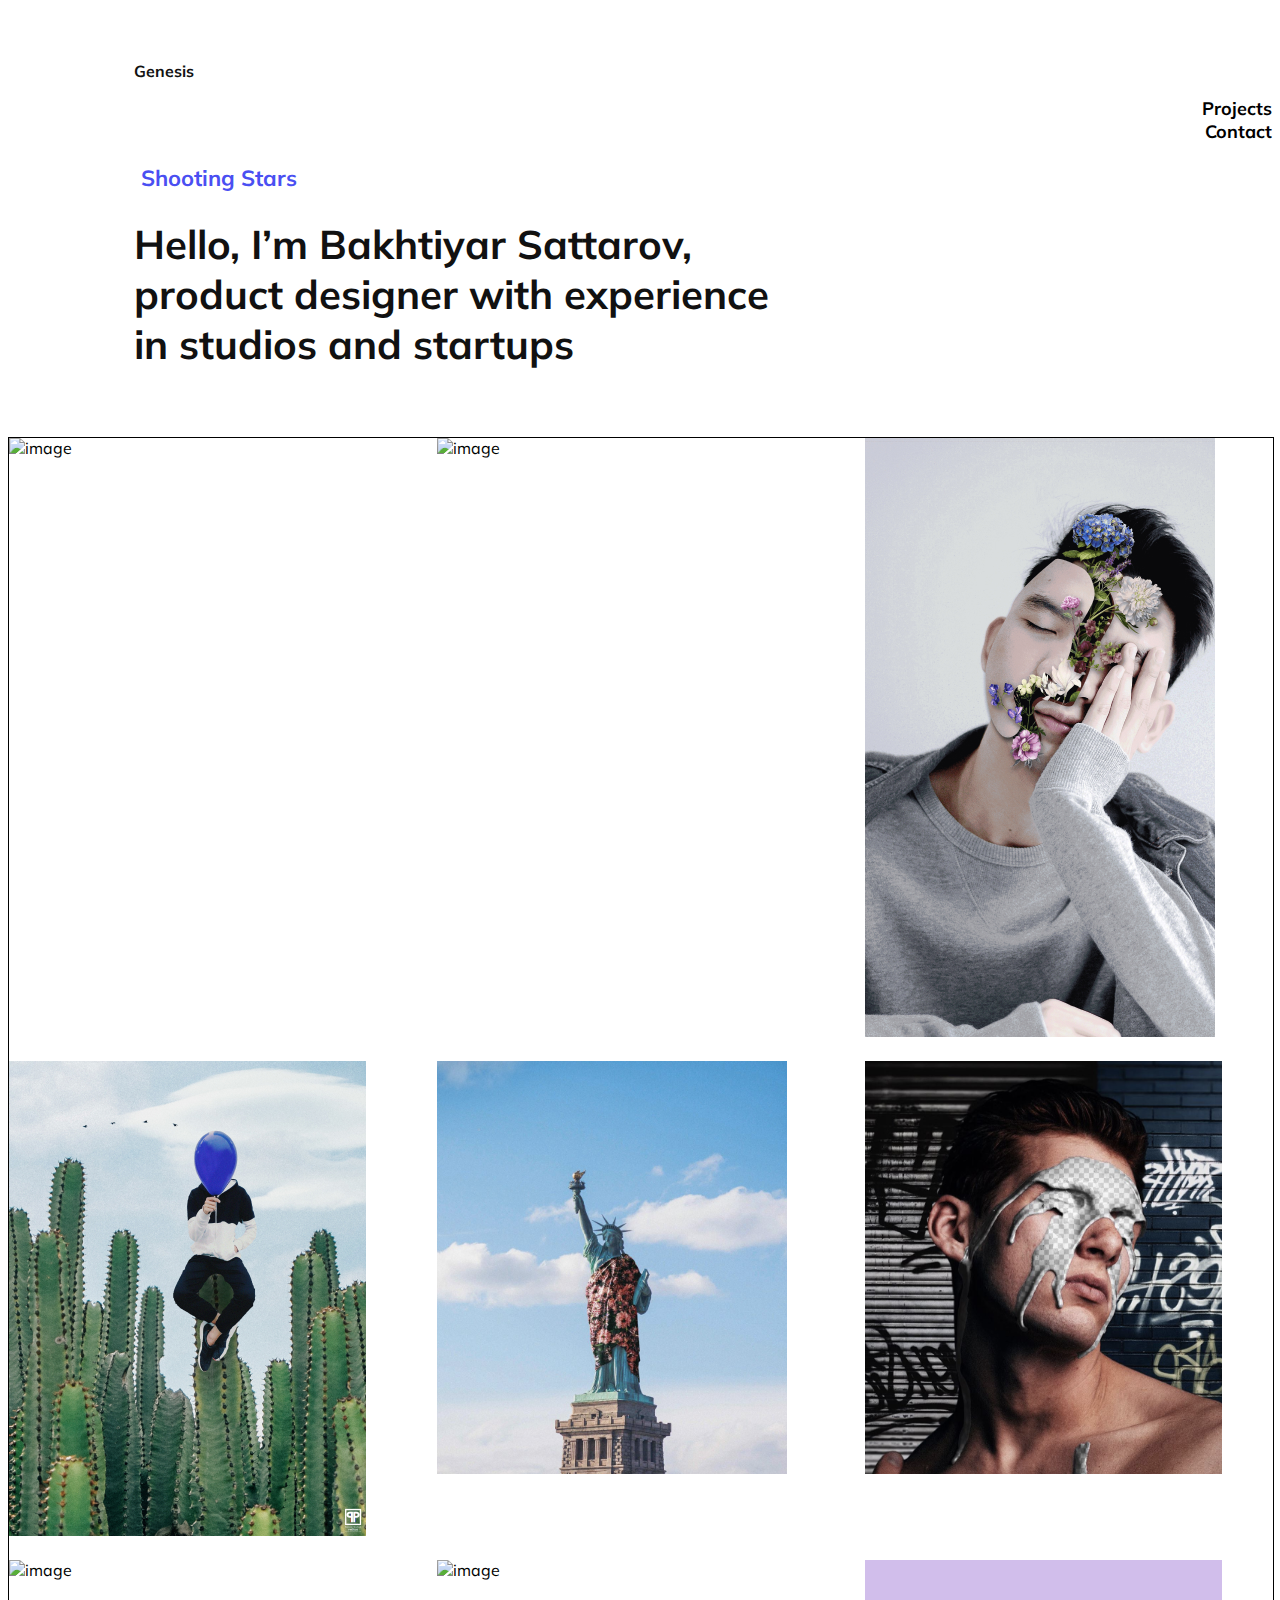
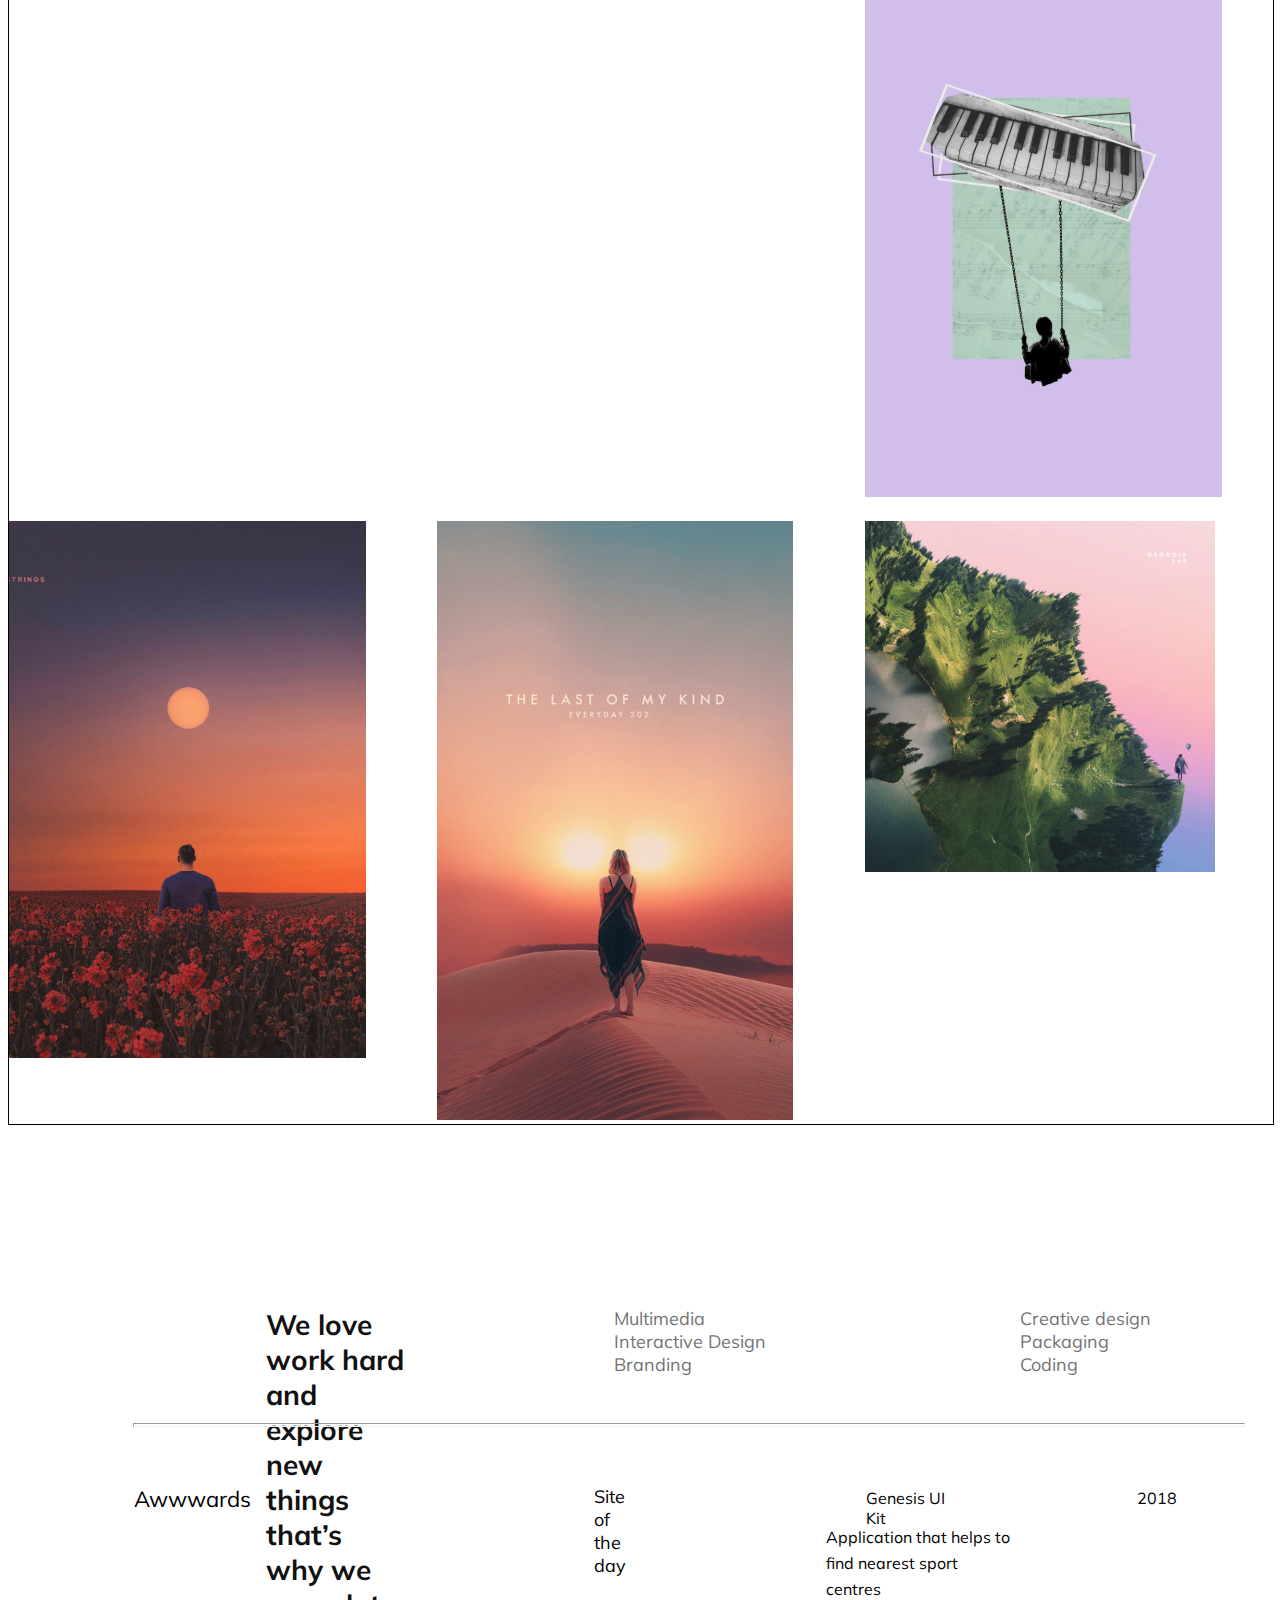
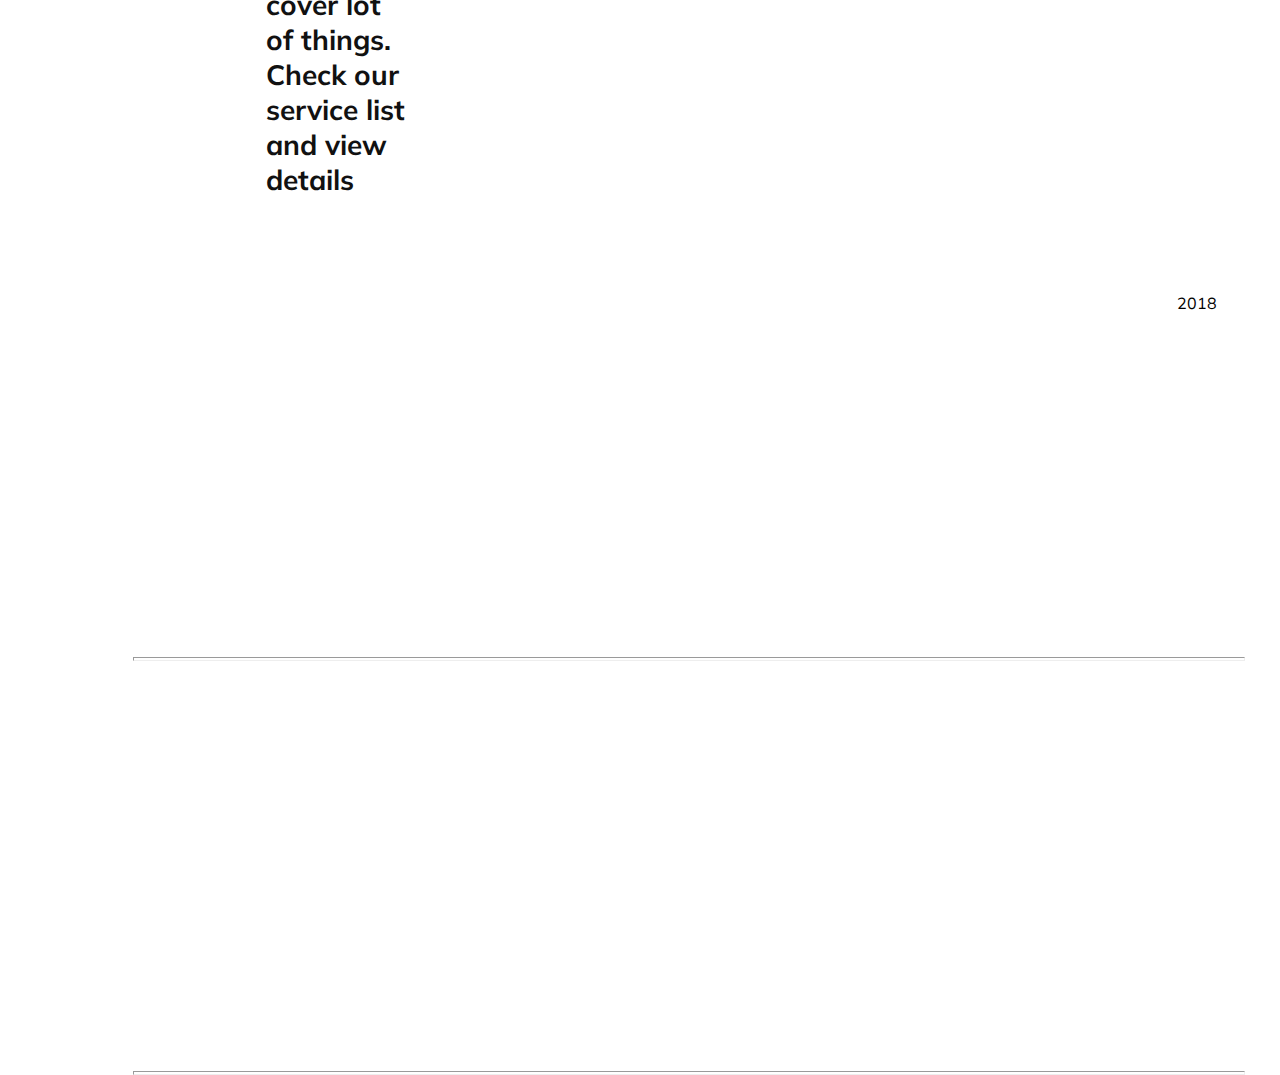
==== index.html @ b70bc3b4 "försätning" ====
<!DOCTYPE html>
<html lang="en">

<head>
    <meta charset="UTF-8">
    <meta name="viewport" content="width=device-width, initial-scale=1.0">
    <title>Genesis</title>
    <link rel="stylesheet" href="style.css">
    <link rel="preconnect" href="https://fonts.gstatic.com">
    <link href="https://fonts.googleapis.com/css2?family=Mulish:wght@400;600;700&display=swap" rel="stylesheet">
</head>

<body>
    <nav>
        <label class="logo">Genesis</label>
        <ul>
            <li class="nav">Projects</li>
            <li class="nav">Contact</li>
        </ul>
    </nav>
    <article>
        <h3 class="article-tittle">Shooting Stars</h3>
        <h1 class="article-info">Hello, I’m Bakhtiyar Sattarov,
            product designer with experience
            in studios and startups</h1>
    </article>
    <div class="grid-container">
        <div><img class="grid-item grid-item-1" src="images/1.svg" alt="image"></div>
        <div><img class="grid-item grid-item-2" src="images/2.svg" alt="image"></div>
        <div><img class="grid-item grid-item-3" src="images/3.jpg" alt="image"></div>
        <div><img class="grid-item grid-item-4" src="images/4.jpg" alt="image"></div>
        <div><img class="grid-item grid-item-5" src="images/5.svg" alt="image"></div>
        <div><img class="grid-item grid-item-6" src="images/6.svg" alt="image"></div>
        <div><img class="grid-item grid-item-7" src="images/7.svg" alt="image"></div>
        <div><img class="grid-item grid-item-8" src="images/8.svg" alt="image"></div>
        <div><img class="grid-item grid-item-9" src="images/9.svg" alt="image"></div>
        <div><img class="grid-item grid-item-10" src="images/10.svg" alt="image"></div>
        <div><img class="grid-item grid-item-11" src="images/11.svg" alt="image"></div>
        <div><img class="grid-item grid-item-12" src="images/12.svg" alt="image"></div>

    </div>
    <div class="Group">
        <p class="Group Group-text">We love work hard and explore new things that’s why we cover lot of things. Check
            our service list and view details</p>
        <ul class="Group Group-list">
            <ol>Multimedia</ol>
            <ol>Interactive Design</ol>
            <ol>Branding</ol>
        </ul>
        <ul class="Group Group-list">
            <ol>Creative design</ol>
            <ol>Packaging</ol>
            <ol>Coding</ols>
        </ul>
    </div>



    <div class="awwward">
        <div class="divider">
            <hr class="divider divider-1">
            <div class="awwward awwward-1">
                <p class="awwward awwward-p1">Awwwards</p>
                <p class="awwward awwward-p2">Site of the day</p>
                <ul class="awwward awwward-lista1">
                    <ol class="awwward awwward-lista-tittle1">Genesis UI Kit</ol>
                    <p class="awwward awwward-lista-info1">Application that helps to find nearest sport centres</p>
                </ul>
                <p class="awwward tid-1">2018</p>


                <div class="awwward-2">
                    <p class="awwward-2 awwward-p22">Best navigation</p>
                    <ul class="awwward-2 awwward-lista2">
                        <ol class="awwward-2 awwward-lista-tottle2">Genesis Template</ol>
                        <p class="awwward-2 awwward-lista-info2">Application that helps to find nearest sport centres
                        </p>
                    </ul>
                    <p class="awwward-2 tid-2">2018</p>



                </div>
            </div>

            <hr class="divider divider-2">
            <div></div>
            <hr class="divider divider-3">




</body>

</html>
---- style.css ----
body {
    background: #FFFFFF;
    font-family: 'Mulish', sans-serif;
}

nav {
    height: 23px;
    margin-left: 126px;
    margin-top: 61px;
}

.logo {
    color: #111111;
    font-weight: 700;
    top: 0.54%;
    left: 0.01%;
}

.nav {
    font-size: 18px;
    font-weight: 700;
    display: flex;
    flex-direction: row-reverse;
}

.article-tittle {
    margin-top: 80px;
    margin-left: 133px;
    font-family: 'Mulish';
    font-weight: bold;
    font-size: 22px;
    color: #4A4FF2;
}

.article-info {
    font-family: 'Mulish';
    font-weight: bold;
    font-size: 40px;
    color: #111111;
    height: 191px;
    width: 635px;
    top: 60px;
    margin-left: 126px;
}

.grid-container {
    width: 100%;
    display: grid;
    grid-template-columns: repeat(3, 1fr);
    grid-template-rows: repeat(12);
    overflow: hidden;
    grid-gap: 20px;
    background: #FFFFFF;
    border: 1px solid #000000;
}

.grid-item-1 {
    grid-column: 1/4;
    grid-row: 1/8;
}

.grid-item-2 {
    grid-column: 4/7;
    grid-row: 1/7;
}

.grid-item-3 {
    grid-column: 7/10;
    grid-row: 1/11;
}

.grid-item-4 {
    grid-column: 1/4;
    grid-row: 8/16;
}

.grid-item-5 {
    grid-column: 4/7;
    grid-row: 7/14;
}

.grid-item-6 {
    grid-column: 7/10;
    grid-row: 11/18;
}

.grid-item-7 {
    grid-column: 1/4;
    grid-row: 16/24;
}

.grid-item-8 {
    grid-column: 47;
    grid-row: 14/23;
}

.grid-item-9 {
    grid-column: 7/10;
    grid-row: 18/27;
}

.grid-item-10 {
    grid-column: 1/14;
    grid-row: 24/33;
}

.grid-item-11 {
    grid-column: 4/7;
    grid-row: 23/33;
}

.grid-item-12 {
    grid-column: 7/10;
    grid-row: 27/33;
}

.Group {
    margin-top: 91px;
    margin-left: 129px;
    font-family: 'Mulish';
    color: #111111;
    width: 1079px;
    height: 106px;
    display: flex;
}

.Group-text {
    font-weight: bold;
    font-size: 28px;
    height: 106px;
    width: 635px;
}

.Group-list {
    font-size: 18px;
    opacity: 0.6;
    flex-direction: column;
}

.divider {
    height: 2px;
    width: 1110px;
}

.divider-1 {
    margin-top: 101px;
    margin-left: 125px;
}

.awwward {
    width: 1110px;
    height: 411px;
    display: flex;
    flex-direction: column;
}

.awwward-1 {
    flex-direction: row;
}

.awwward-p1 {
    font-size: 22px;
    margin-left: 126px;
    margin-top: 50px;
}

.awwward-p2 {
    font-size: 18px;
    margin-left: 343px;
    margin-top: 50px;
    height: 23px;
    width: 125px;
}

.awwward-lista1 {
    font-size: 16px;
    flex-direction: column;
    height: 104px;
    width: 190px;
    margin-left: 160px;
    margin-top: 53px;
    text-align: left;
}

.awwward-lista-tittle1 {
    line-height: 20.08px;
    height: 20px;
    width: 102px;
}

.awwward-lista-info1 {
    line-height: 26px;
    height: 104px;
    width: 190px;
}

.tid-1 {
    font-Size: 16px;
    font-weight: 400;
    margin-top: 53px;
    margin-left: 121px;
}

.awwward-2 {
    flex-direction: row;
}

.awwward-p22 {
    margin-top: 167px;
    margin-left: 475px;
    margin-bottom: 148px;
    Size: 18px;
    width: 135px;
    Height: 23px;
}

.awwward-lista2 {
    margin-top: 80px;
    margin-left: 150px;
    font-size: 16px;
    flex-direction: column;
    height: 104px;
    width: 190px;
}

.awwward-lista-tottle2 {
    height: 20px;
    width: 131px;
    Size: 16px;
}

.awwward-lista-info2 {
    height: 104px;
    width: 190px;
    font-size: 16px;
    font-weight: 400;
    line-height: 26px;
    text-align: left;
}

.divider-2 {
    margin-top: 411px;
    margin-left: 125px;
}

.divider-3 {
    margin-top: 410px;
    margin-left: 125px;
}
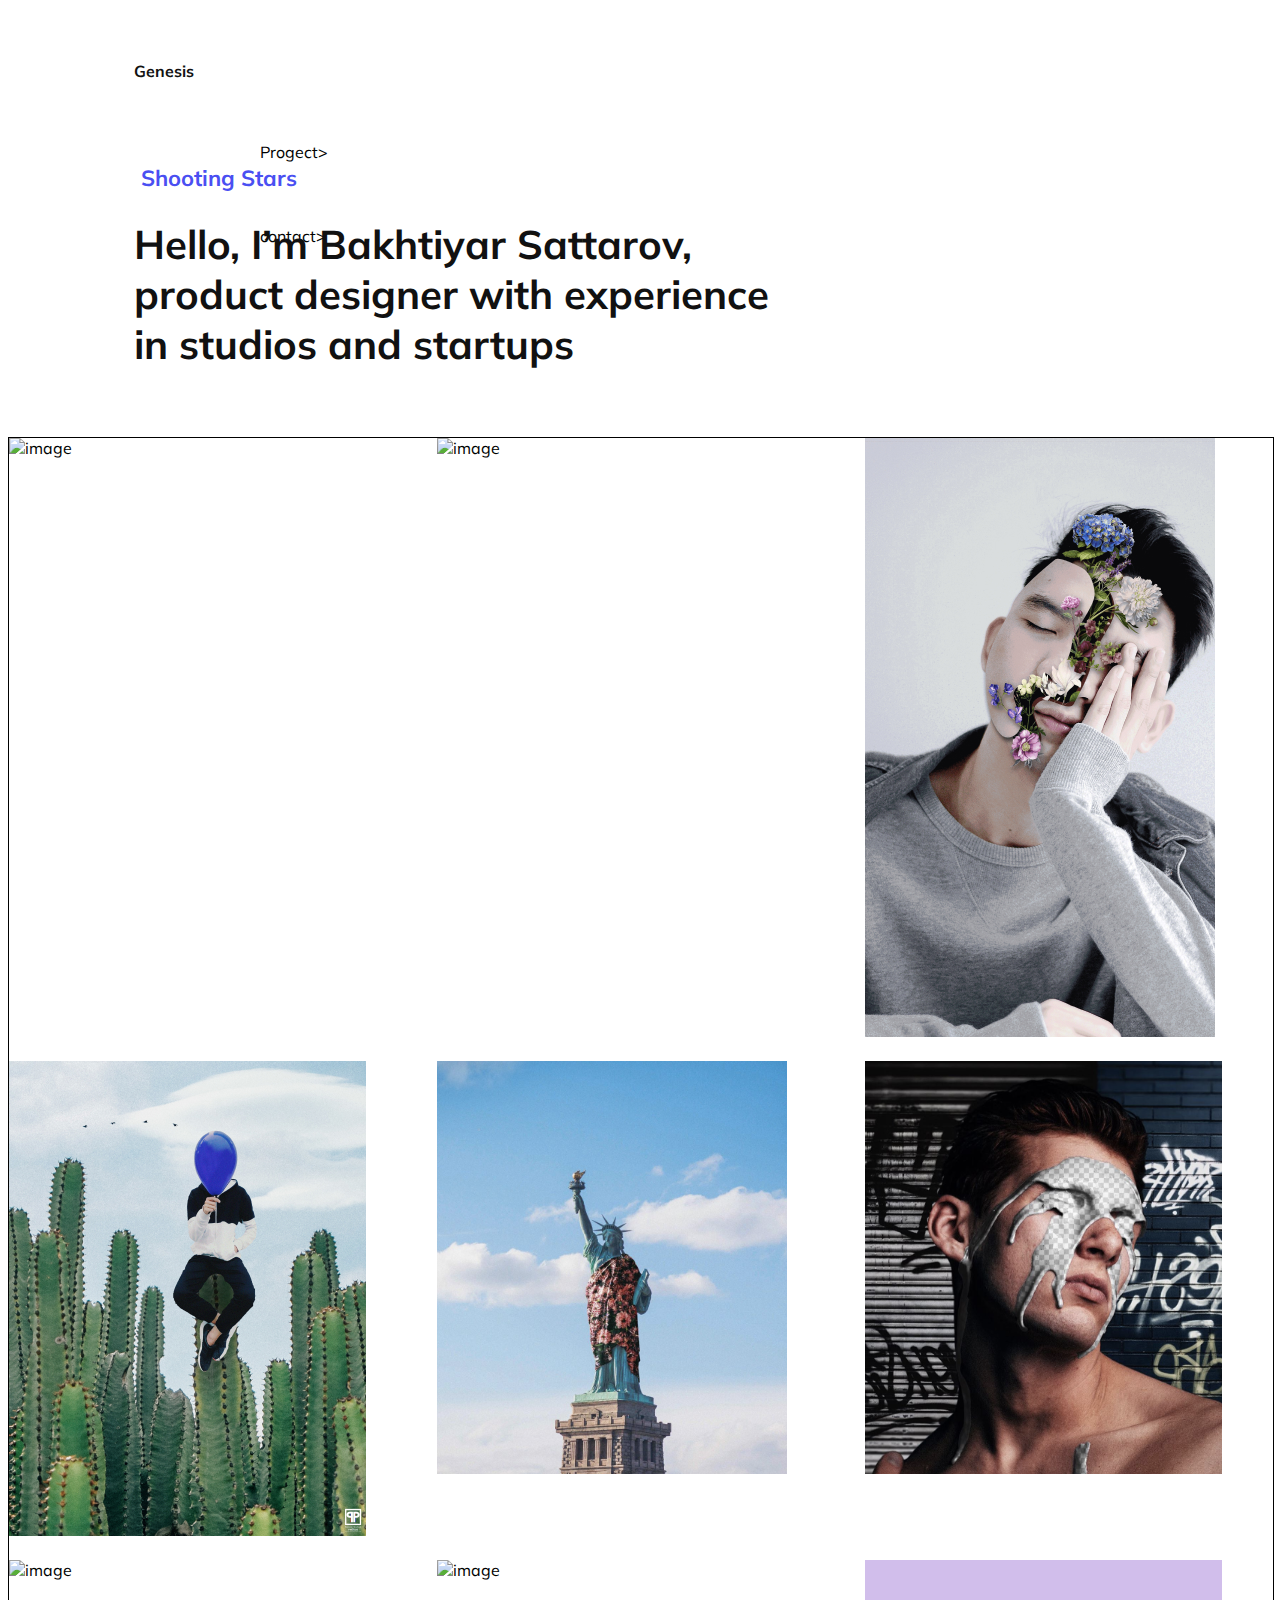
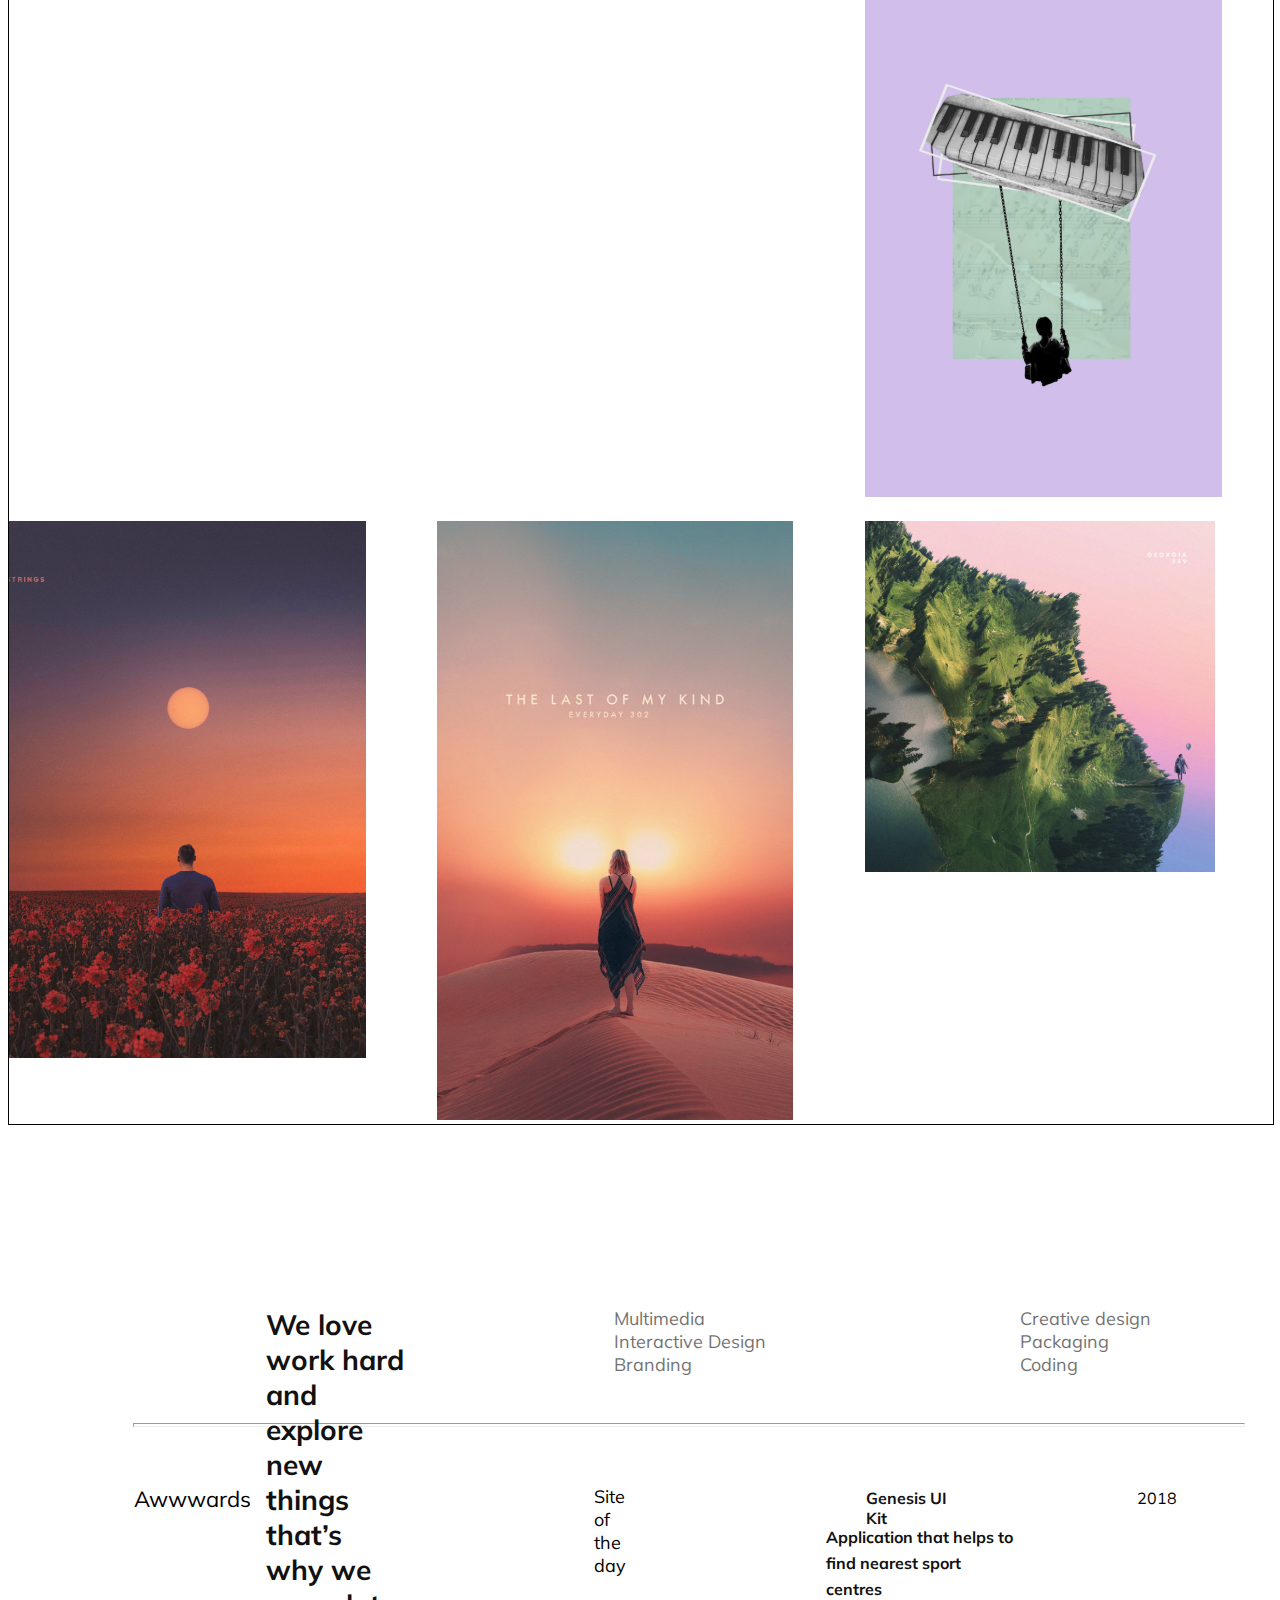
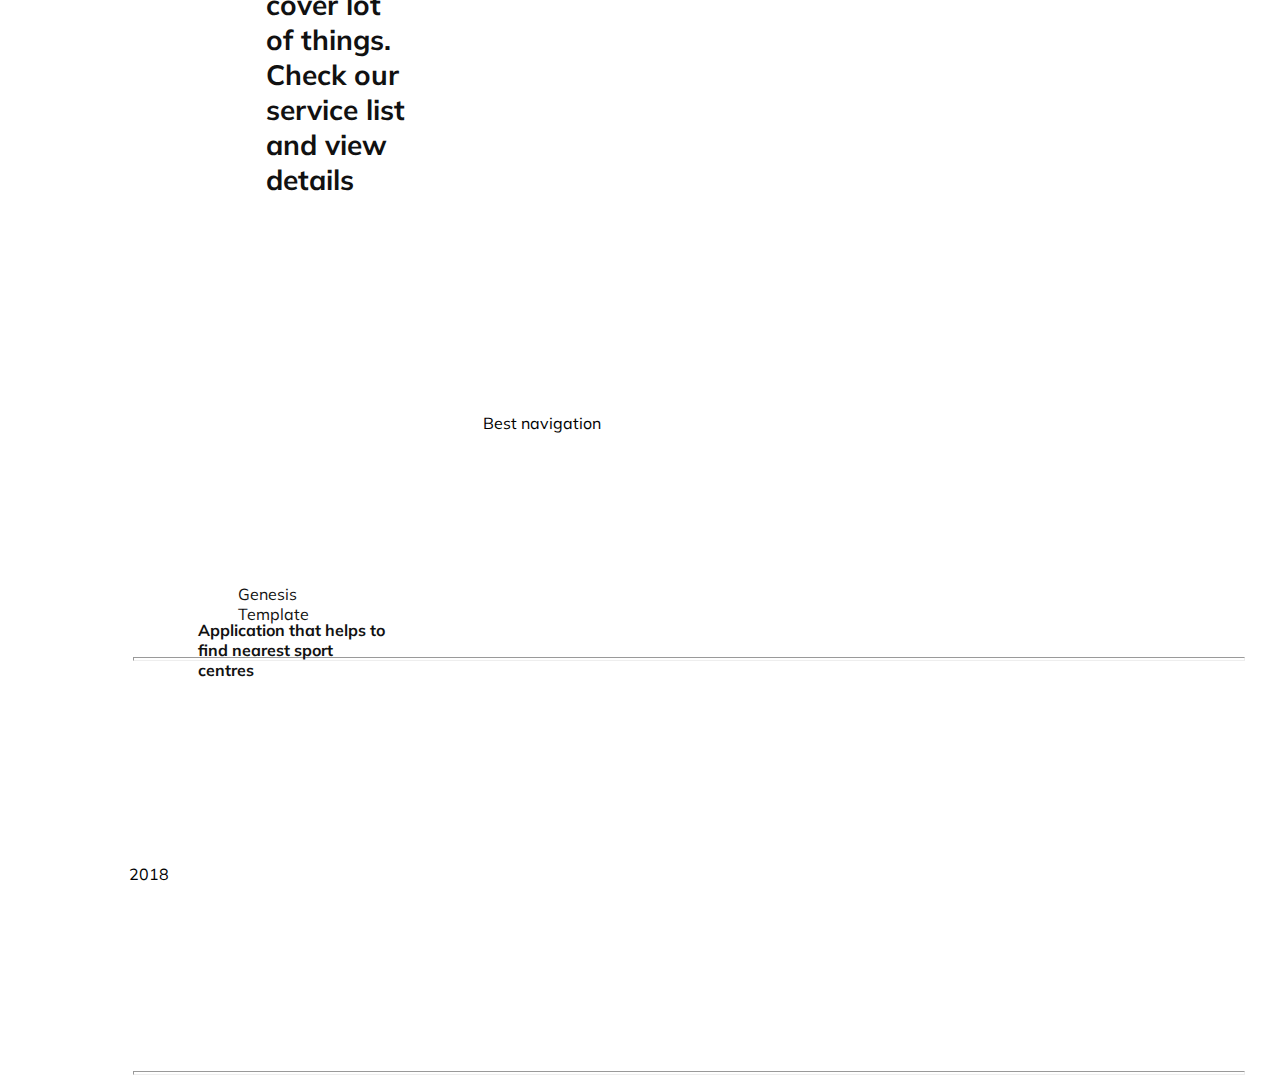
==== commit 364bbcea: "links" ====
--- a/index.html
+++ b/index.html
@@ -13,10 +13,10 @@
 <body>
     <nav>
         <label class="logo">Genesis</label>
-        <ul>
-            <li class="nav">Projects</li>
-            <li class="nav">Contact</li>
-        </ul>
+        
+<nav <a href="projects.html"></a>Progect></nav>         
+<nav <a href="contact.html"></a>contact></nav>         
+        
     </nav>
     <article>
         <h3 class="article-tittle">Shooting Stars</h3>
@@ -54,11 +54,11 @@
         </ul>
     </div>
 
+    
+    <hr class="divider divider-1">
 
-
-    <div class="awwward">
-        <div class="divider">
-            <hr class="divider divider-1">
+        <div class="awwward">
+            <div class="divider">
             <div class="awwward awwward-1">
                 <p class="awwward awwward-p1">Awwwards</p>
                 <p class="awwward awwward-p2">Site of the day</p>
@@ -68,28 +68,24 @@
                 </ul>
                 <p class="awwward tid-1">2018</p>
 
+            </div>
+            <div class="awwward-2">
+                <p class="awwward-2 awwward-p22">Best navigation</p>
+                <ul class="awwward-2 awwward-lista2">
+                    <ol class="awwward-2 awwward-lista-tottle2">Genesis Template</ol>
+                    <p class="awwward-2 awwward-lista-info2">Application that helps to find nearest sport centres</p>
+                </ul>
+                <p class="awwward-2 tid-2">2018</p>
 
-                <div class="awwward-2">
-                    <p class="awwward-2 awwward-p22">Best navigation</p>
-                    <ul class="awwward-2 awwward-lista2">
-                        <ol class="awwward-2 awwward-lista-tottle2">Genesis Template</ol>
-                        <p class="awwward-2 awwward-lista-info2">Application that helps to find nearest sport centres
-                        </p>
-                    </ul>
-                    <p class="awwward-2 tid-2">2018</p>
+            </div>
+
+        </div>
+    </div>
+
+    <hr class="divider divider-2">
+ 
+    <hr class="divider divider-3">
+</body>
 
 
-
-                </div>
-            </div>
-
-            <hr class="divider divider-2">
-            <div></div>
-            <hr class="divider divider-3">
-
-
-
-
-</body>
-
 </html>--- a/style.css
+++ b/style.css
@@ -180,6 +180,9 @@
     margin-left: 160px;
     margin-top: 53px;
     text-align: left;
+    color: #111111;
+    font-weight: bold;
+
 }
 
 .awwward-lista-tittle1 {
@@ -218,8 +221,10 @@
     margin-top: 80px;
     margin-left: 150px;
     font-size: 16px;
-    flex-direction: column;
-    height: 104px;
+    font-weight: bold;
+    color: #111111;
+    flex-direction: column;
+    height: 110px;
     width: 190px;
 }
 
@@ -227,15 +232,21 @@
     height: 20px;
     width: 131px;
     Size: 16px;
+    font-weight: 400;
+
 }
 
 .awwward-lista-info2 {
     height: 104px;
     width: 190px;
     font-size: 16px;
+    text-align: left;
+}
+.tid-2 {
+    font-Size: 16px;
     font-weight: 400;
-    line-height: 26px;
-    text-align: left;
+    margin-top: 170px;
+    margin-left: 121px;
 }
 
 .divider-2 {
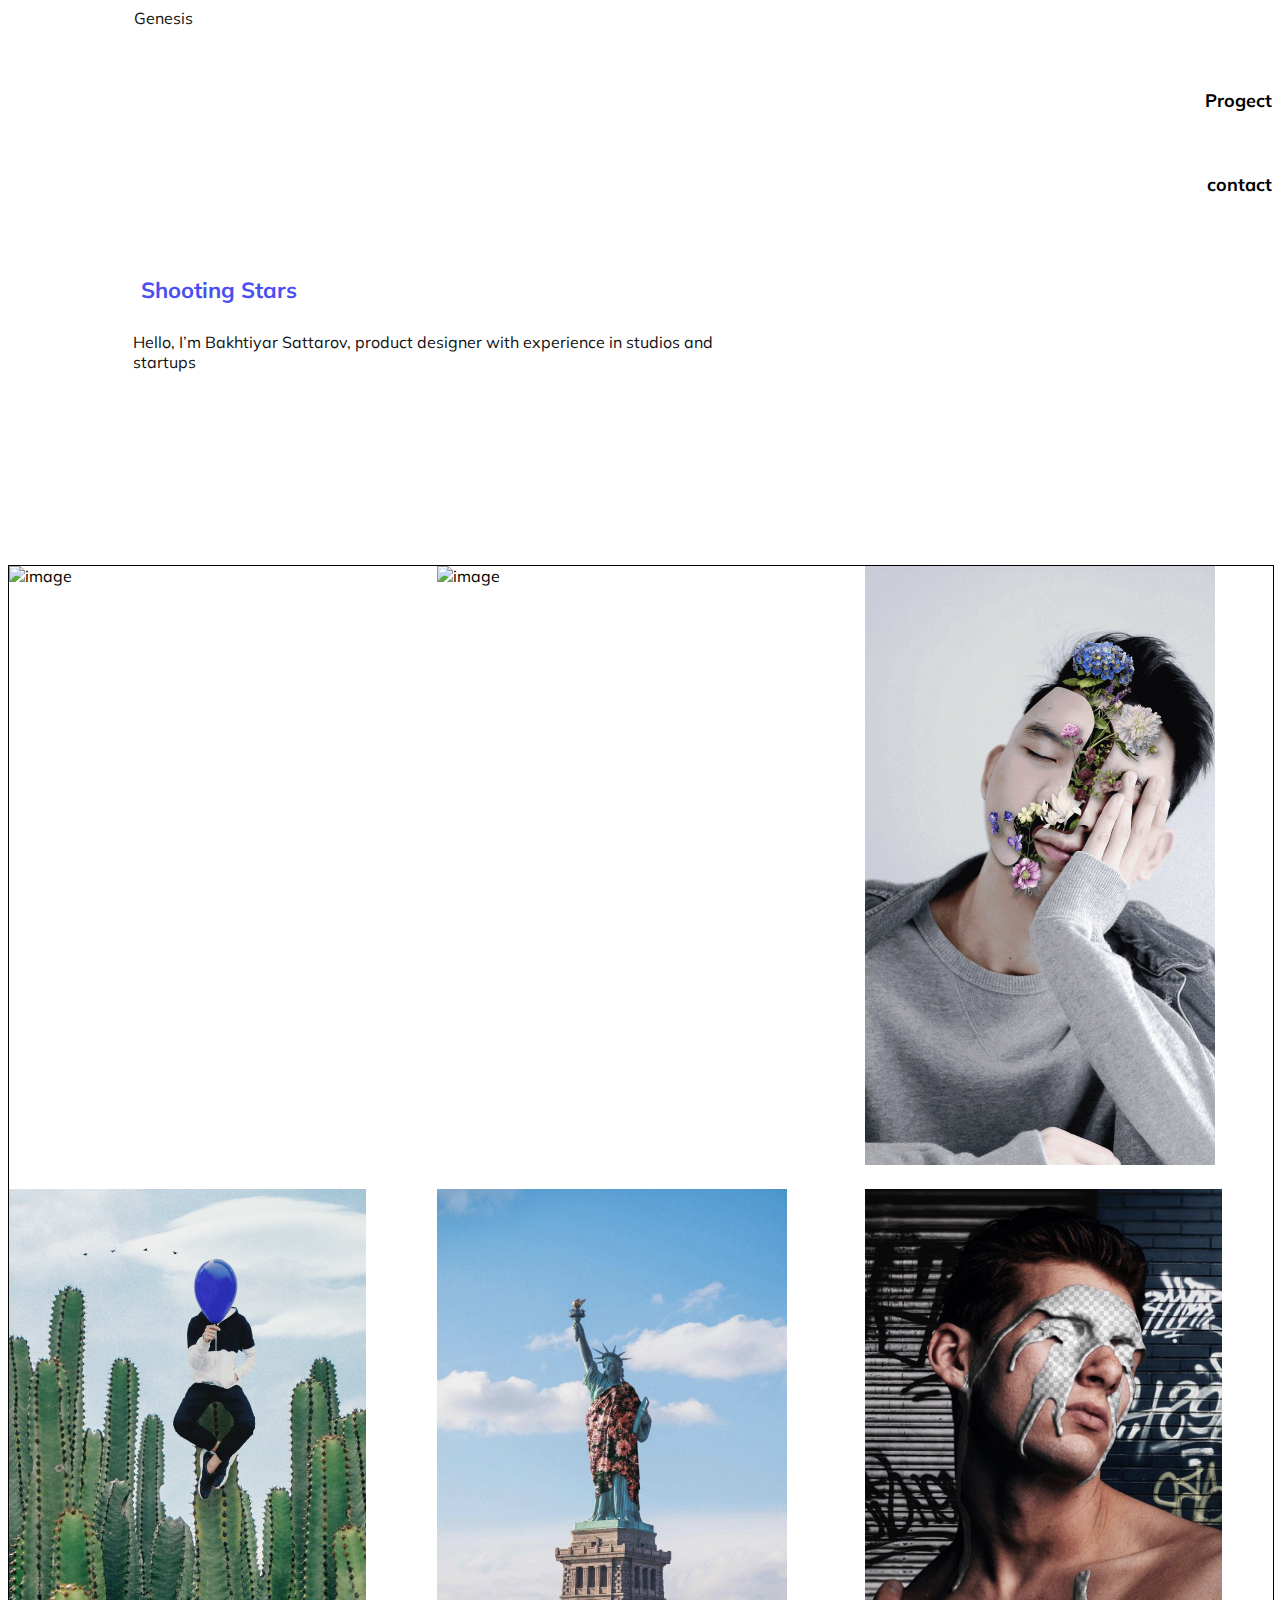
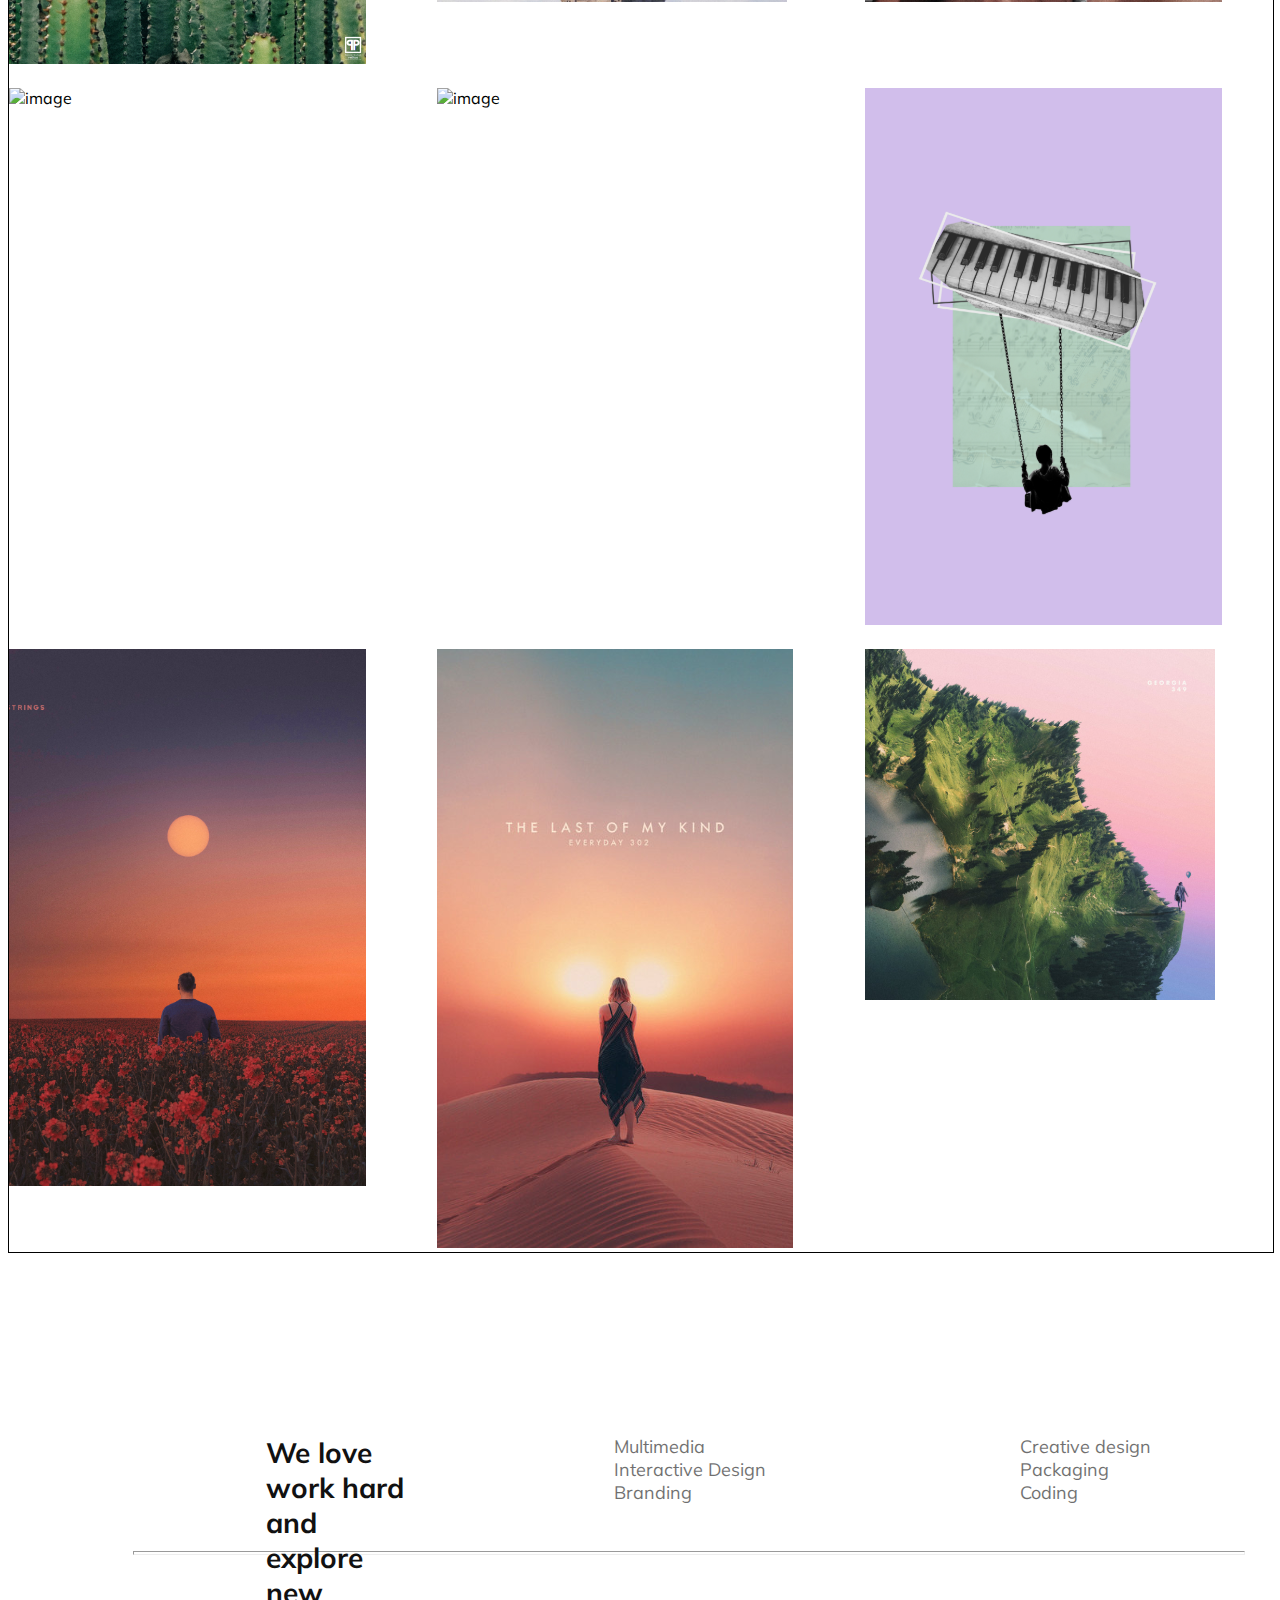
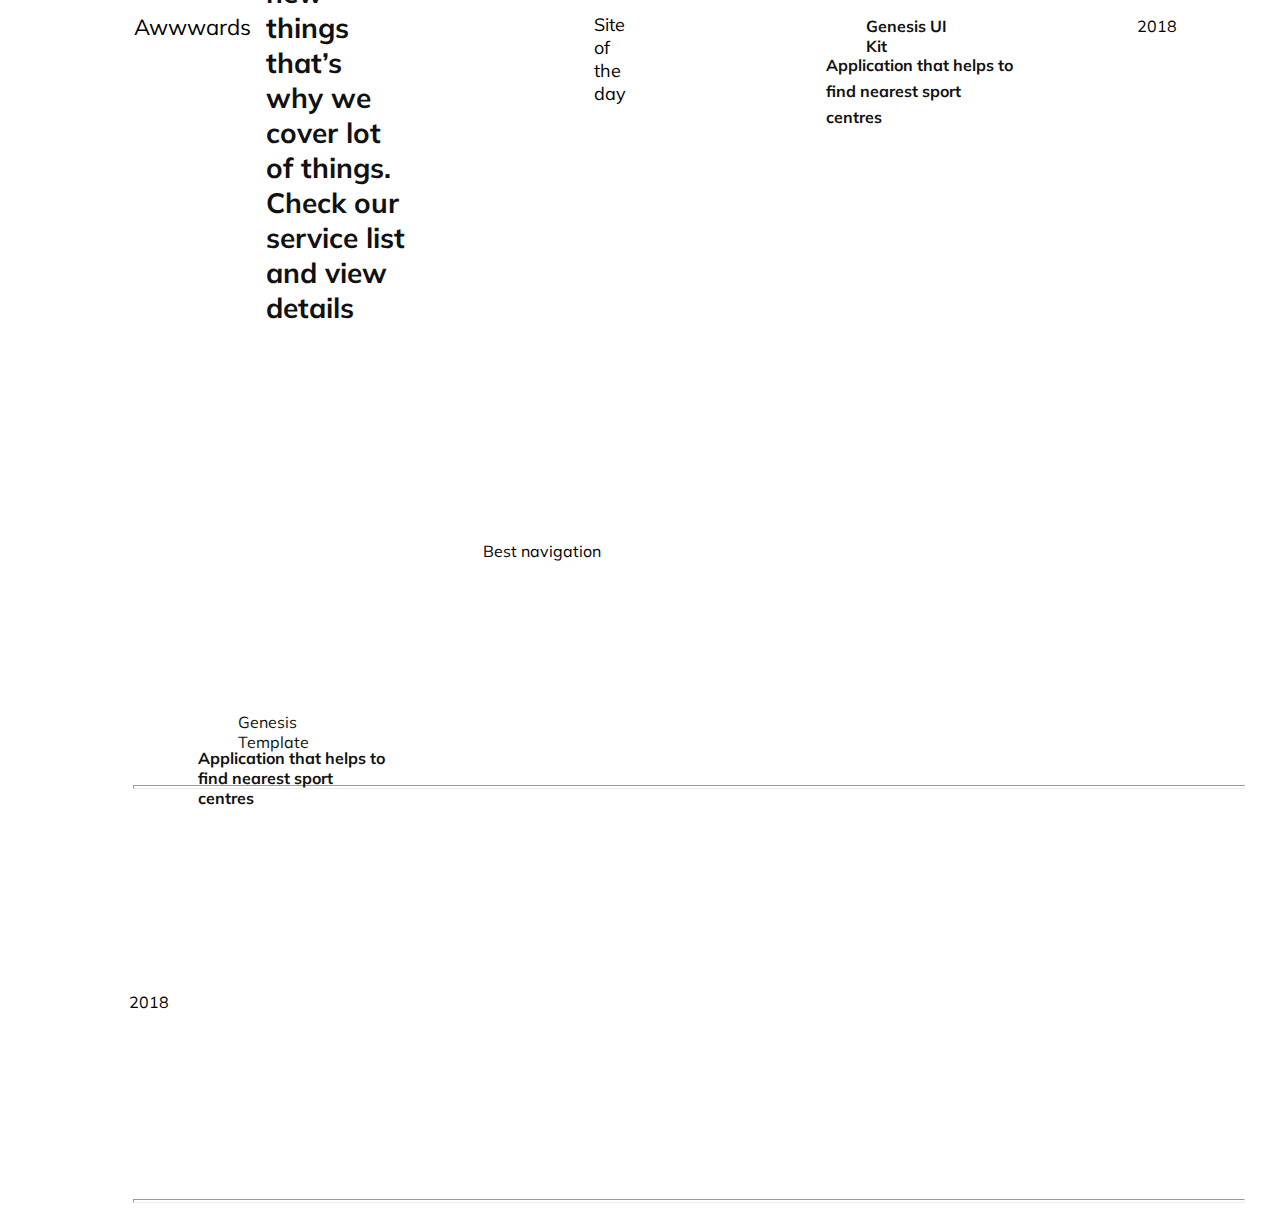
==== commit c908c84e: "map" ====
--- a/index.html
+++ b/index.html
@@ -11,13 +11,13 @@
 </head>
 
 <body>
-    <nav>
+    <header>
         <label class="logo">Genesis</label>
-        
-<nav <a href="projects.html"></a>Progect></nav>         
-<nav <a href="contact.html"></a>contact></nav>         
-        
-    </nav>
+
+        <nav class="nav"<a href="projects.html"></a>Progect</nav>
+        <nav class="nav"<a href="contact.html"></a>contact</nav>
+
+    </header>
     <article>
         <h3 class="article-tittle">Shooting Stars</h3>
         <h1 class="article-info">Hello, I’m Bakhtiyar Sattarov,
@@ -54,11 +54,11 @@
         </ul>
     </div>
 
-    
+
     <hr class="divider divider-1">
 
-        <div class="awwward">
-            <div class="divider">
+    <div class="awwward">
+        <div class="divider">
             <div class="awwward awwward-1">
                 <p class="awwward awwward-p1">Awwwards</p>
                 <p class="awwward awwward-p2">Site of the day</p>
@@ -83,7 +83,7 @@
     </div>
 
     <hr class="divider divider-2">
- 
+
     <hr class="divider divider-3">
 </body>
 
--- a/style.css
+++ b/style.css
@@ -7,13 +7,16 @@
     height: 23px;
     margin-left: 126px;
     margin-top: 61px;
+    display: flex;
+    flex-direction: row;
 }
 
 .logo {
     color: #111111;
-    font-weight: 700;
-    top: 0.54%;
-    left: 0.01%;
+    height: 19.34px;
+    width: 90.13px;
+    margin-top: 61.12px;
+    margin-left: 126.07px;
 }
 
 .nav {
@@ -26,14 +29,12 @@
 .article-tittle {
     margin-top: 80px;
     margin-left: 133px;
-    font-family: 'Mulish';
     font-weight: bold;
     font-size: 22px;
     color: #4A4FF2;
 }
 
 .article-info {
-    font-family: 'Mulish';
     font-weight: bold;
     font-size: 40px;
     color: #111111;
@@ -182,7 +183,6 @@
     text-align: left;
     color: #111111;
     font-weight: bold;
-
 }
 
 .awwward-lista-tittle1 {
@@ -233,7 +233,6 @@
     width: 131px;
     Size: 16px;
     font-weight: 400;
-
 }
 
 .awwward-lista-info2 {
@@ -242,6 +241,7 @@
     font-size: 16px;
     text-align: left;
 }
+
 .tid-2 {
     font-Size: 16px;
     font-weight: 400;
@@ -257,4 +257,79 @@
 .divider-3 {
     margin-top: 410px;
     margin-left: 125px;
+}
+
+.article-title {
+    Width: 475px;
+    Height: 121px;
+    font-family: Mulish;
+    font-weight: bold;
+    font-size: 40px;
+    margin-top: 110px;
+    margin-left: 125px;
+}
+
+.article-info {
+    Width: 635px;
+    Height: 222px;
+    font-family: Mulish;
+    font-size: 16px;
+    font-weight: 400;
+    text-align: left;
+    margin-top: 28px;
+    margin-left: 125px;
+}
+
+.bild-1 {
+    width: 1110px;
+    height: 660px;
+    margin-top: 61px;
+    margin-left: 125px;
+}
+
+.bild-info {
+    font-size: 16px;
+    font-weight: 400;
+    text-align: left;
+    margin-top: 45px;
+    margin-left: 125px;
+    height: 93px;
+    width: 1109px;
+}
+
+.project-bilder {
+    margin-top: 20px;
+    margin-left: 125px;
+    margin-right: 125px;
+    display: flex;
+    flex-direction: row;
+    justify-content: space-around;
+}
+
+.poject-bilder1 {
+    height: 400px;
+    width: 350px;
+}
+
+.contact-article {
+    margin-left: 125px;
+    display: flex;
+    flex-direction: column;
+}
+
+.contact-article-title {
+    margin-top: 110px;
+    height: 174px;
+    width: 475px;
+    font-weight: bold;
+    font-size: 40px;
+}
+
+.contact-article-info {
+    height: 56px;
+    width: 445px;
+}
+.contact-map{
+    margin-left: 125px;
+
 }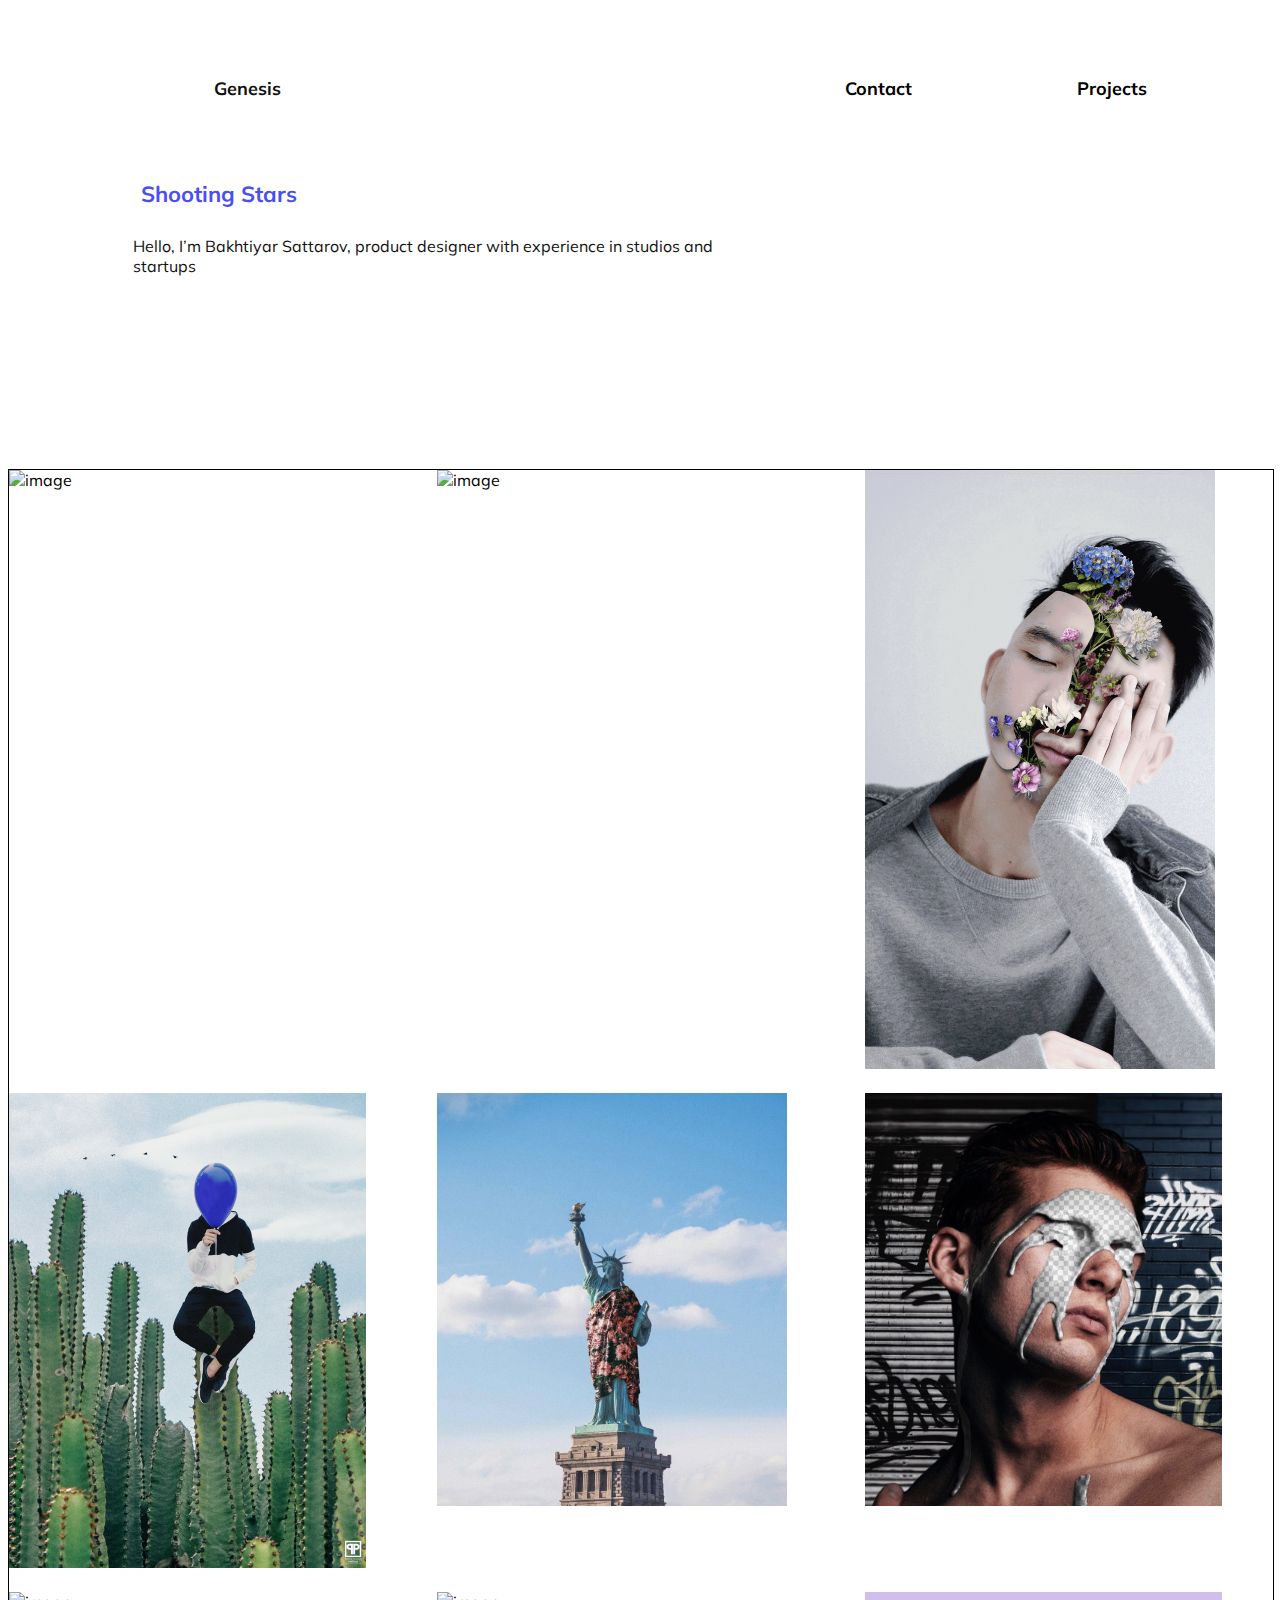
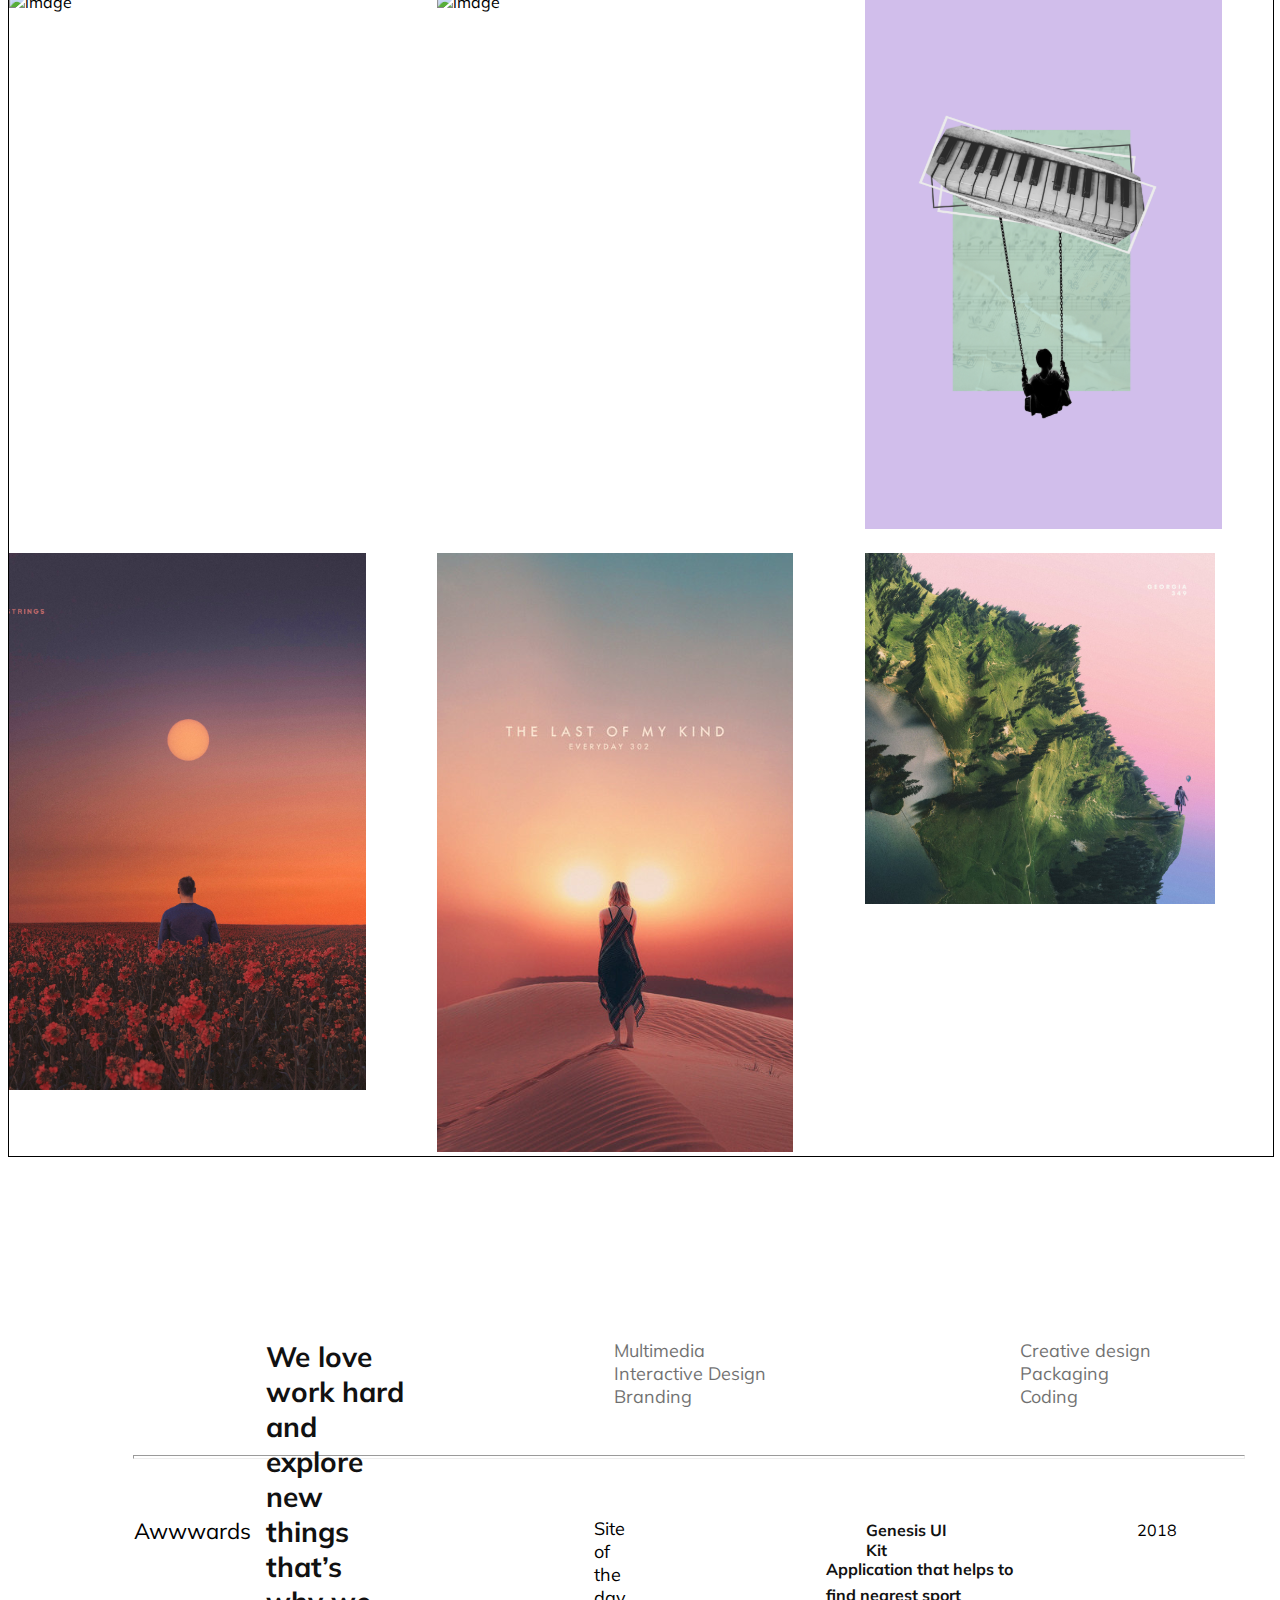
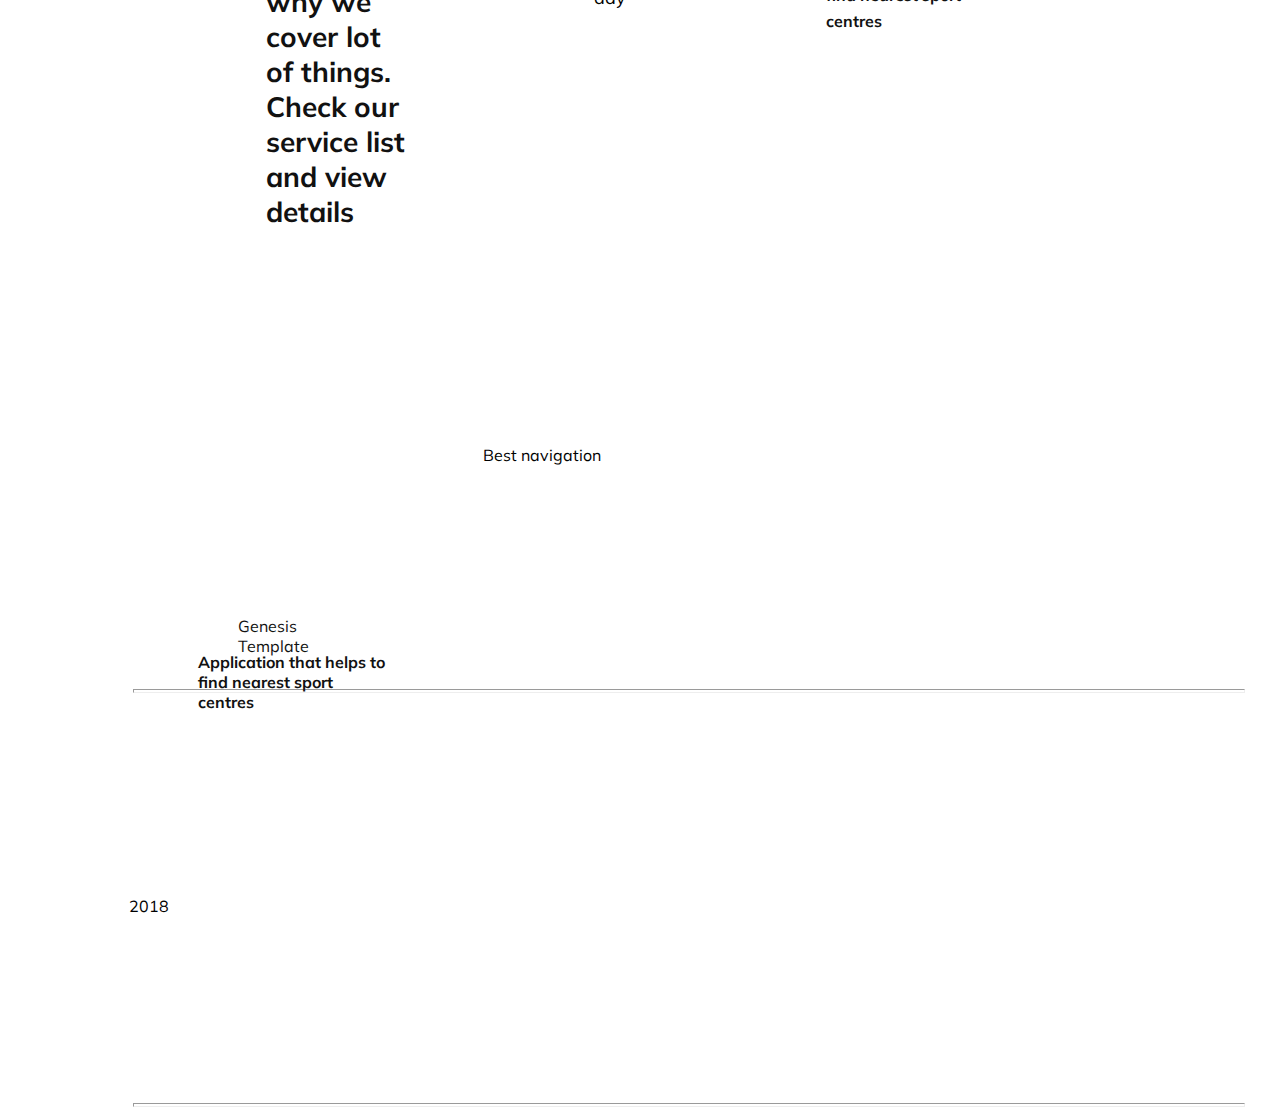
==== commit 54a9d5b5: "nav utveckling" ====
--- a/index.html
+++ b/index.html
@@ -11,13 +11,14 @@
 </head>
 
 <body>
-    <header>
-        <label class="logo">Genesis</label>
+    <nav>
+        <ul class="nav-list">
+            <ol class="nav-item">Genesis</ol>
+            <ol class="nav-item" a href="contact.html">Contact</ol>
+            <ol class="nav-item" a href="projects.html">Projects</ol>
+        </ul>
+    </nav>
 
-        <nav class="nav"<a href="projects.html"></a>Progect</nav>
-        <nav class="nav"<a href="contact.html"></a>contact</nav>
-
-    </header>
     <article>
         <h3 class="article-tittle">Shooting Stars</h3>
         <h1 class="article-info">Hello, I’m Bakhtiyar Sattarov,
--- a/style.css
+++ b/style.css
@@ -3,27 +3,29 @@
     font-family: 'Mulish', sans-serif;
 }
 
-nav {
-    height: 23px;
+.nav-list {
+    display: flex;
+    flex-direction: row;
+    justify-content: flex-end;
+    align-items: center;
+}
+
+.nav-item {
+    list-style: none;
+    margin-top: 61px;
+    margin-right: 125px;
+    font-size: 18px;
+    font-weight: bold;
+    color: #000000;
+    text-decoration: none;
+}
+
+
+.nav-item:first-child {
+    margin-right: auto;
     margin-left: 126px;
     margin-top: 61px;
-    display: flex;
-    flex-direction: row;
-}
-
-.logo {
-    color: #111111;
-    height: 19.34px;
-    width: 90.13px;
-    margin-top: 61.12px;
-    margin-left: 126.07px;
-}
-
-.nav {
-    font-size: 18px;
-    font-weight: 700;
-    display: flex;
-    flex-direction: row-reverse;
+    color: #111111;
 }
 
 .article-tittle {
@@ -329,7 +331,7 @@
     height: 56px;
     width: 445px;
 }
-.contact-map{
-    margin-left: 125px;
-
+
+.contact-map {
+    margin-left: 125px;
 }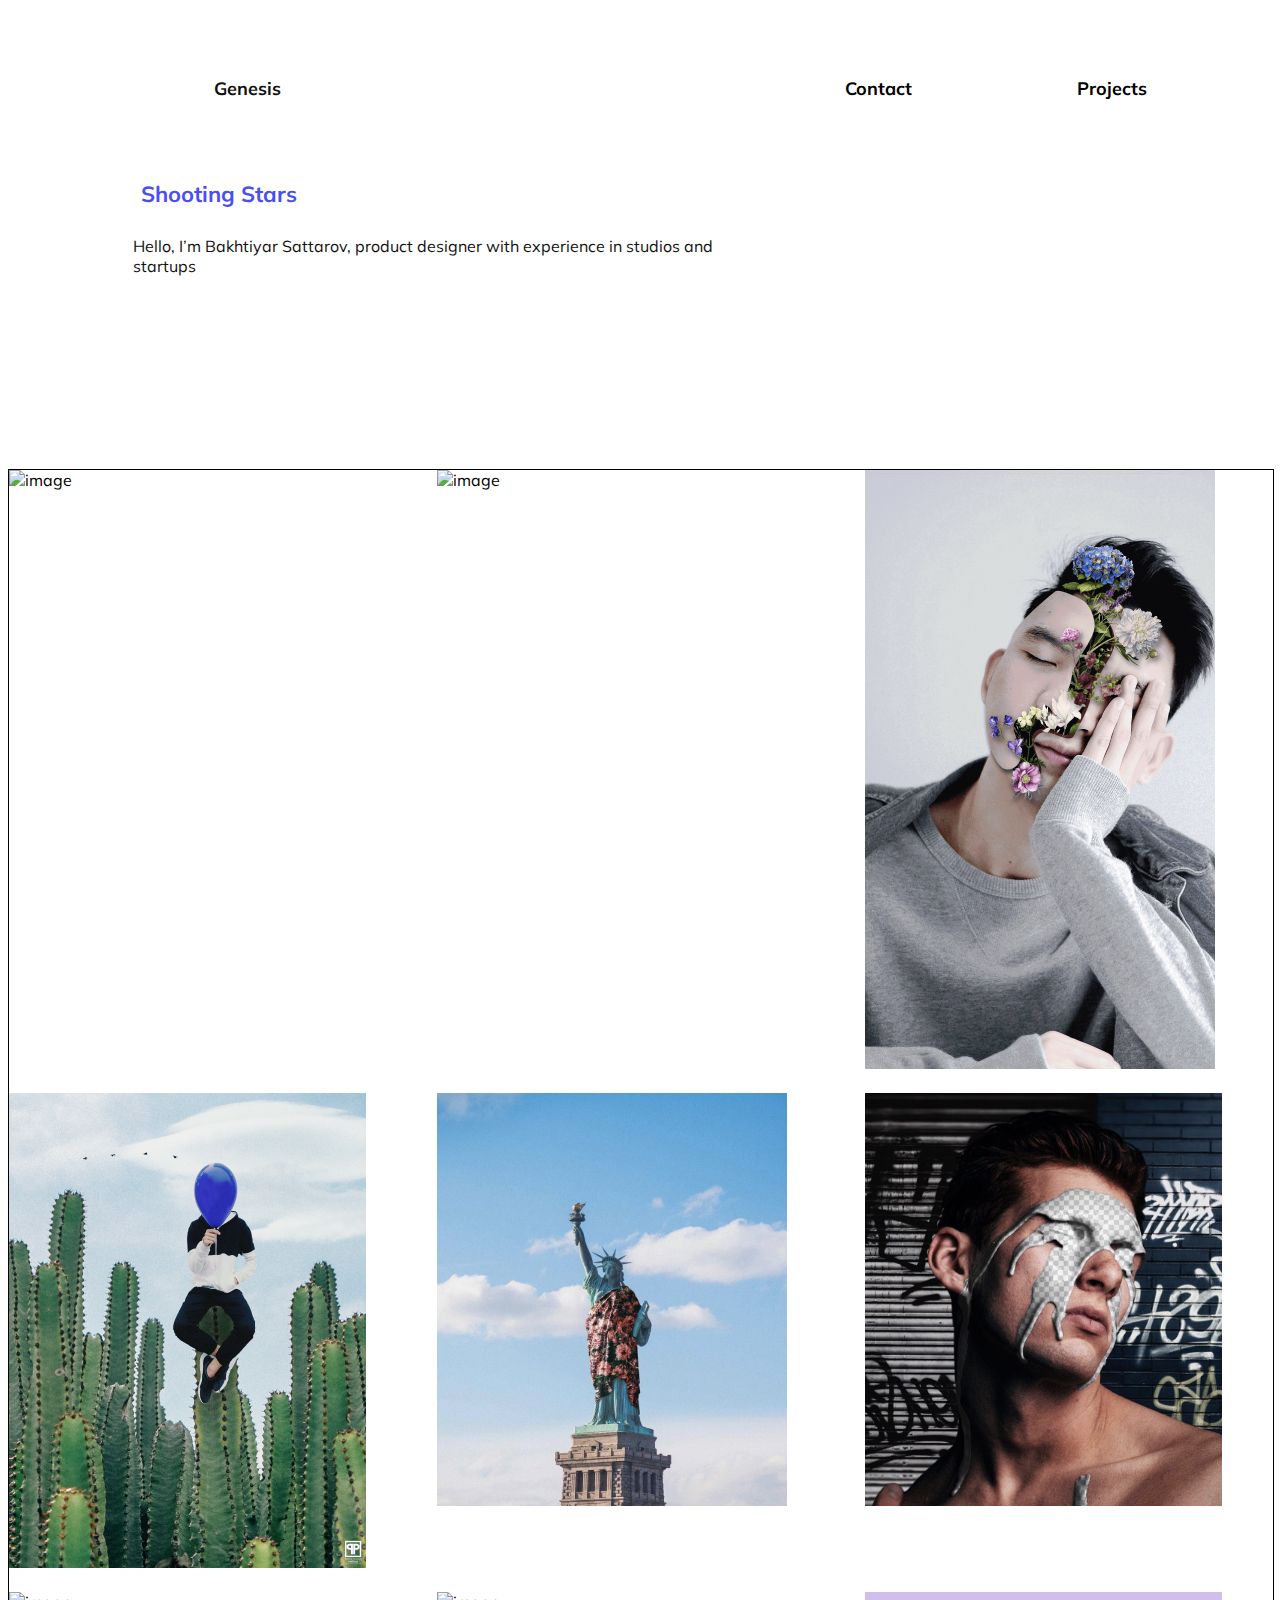
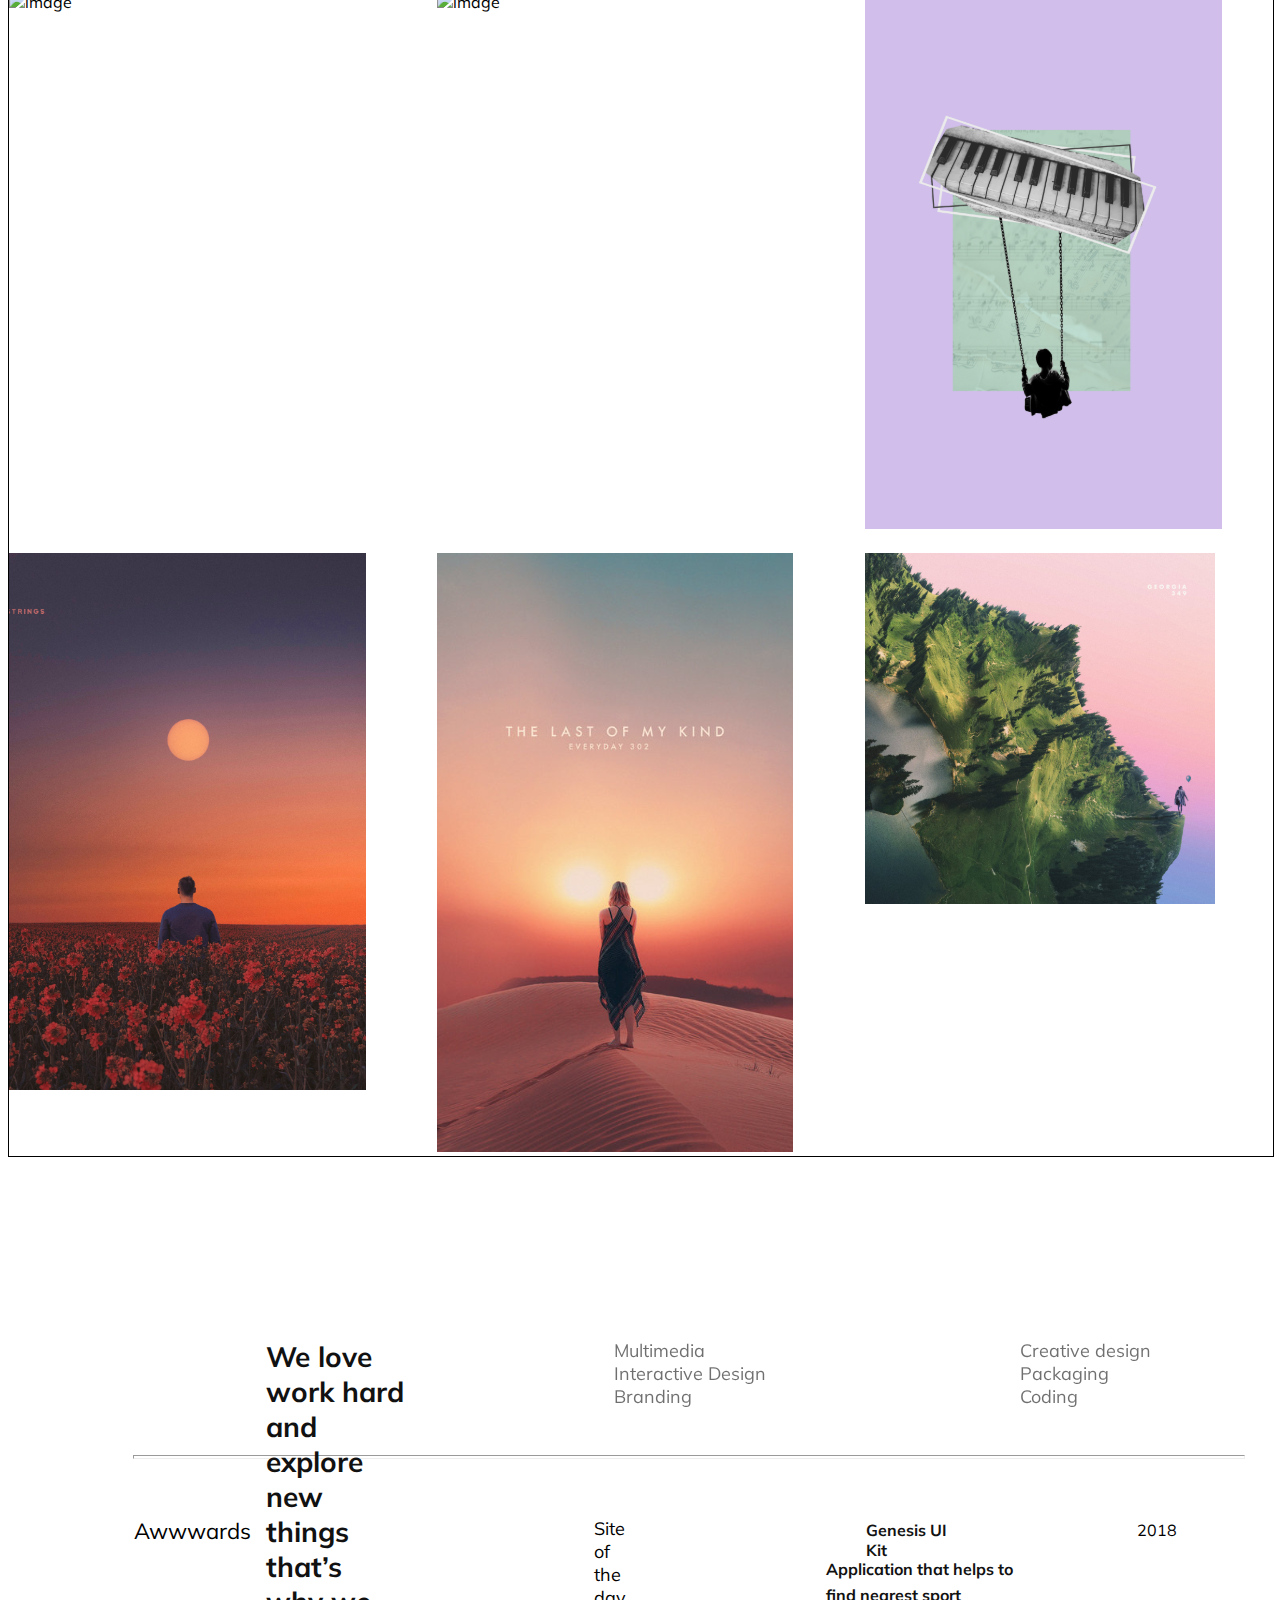
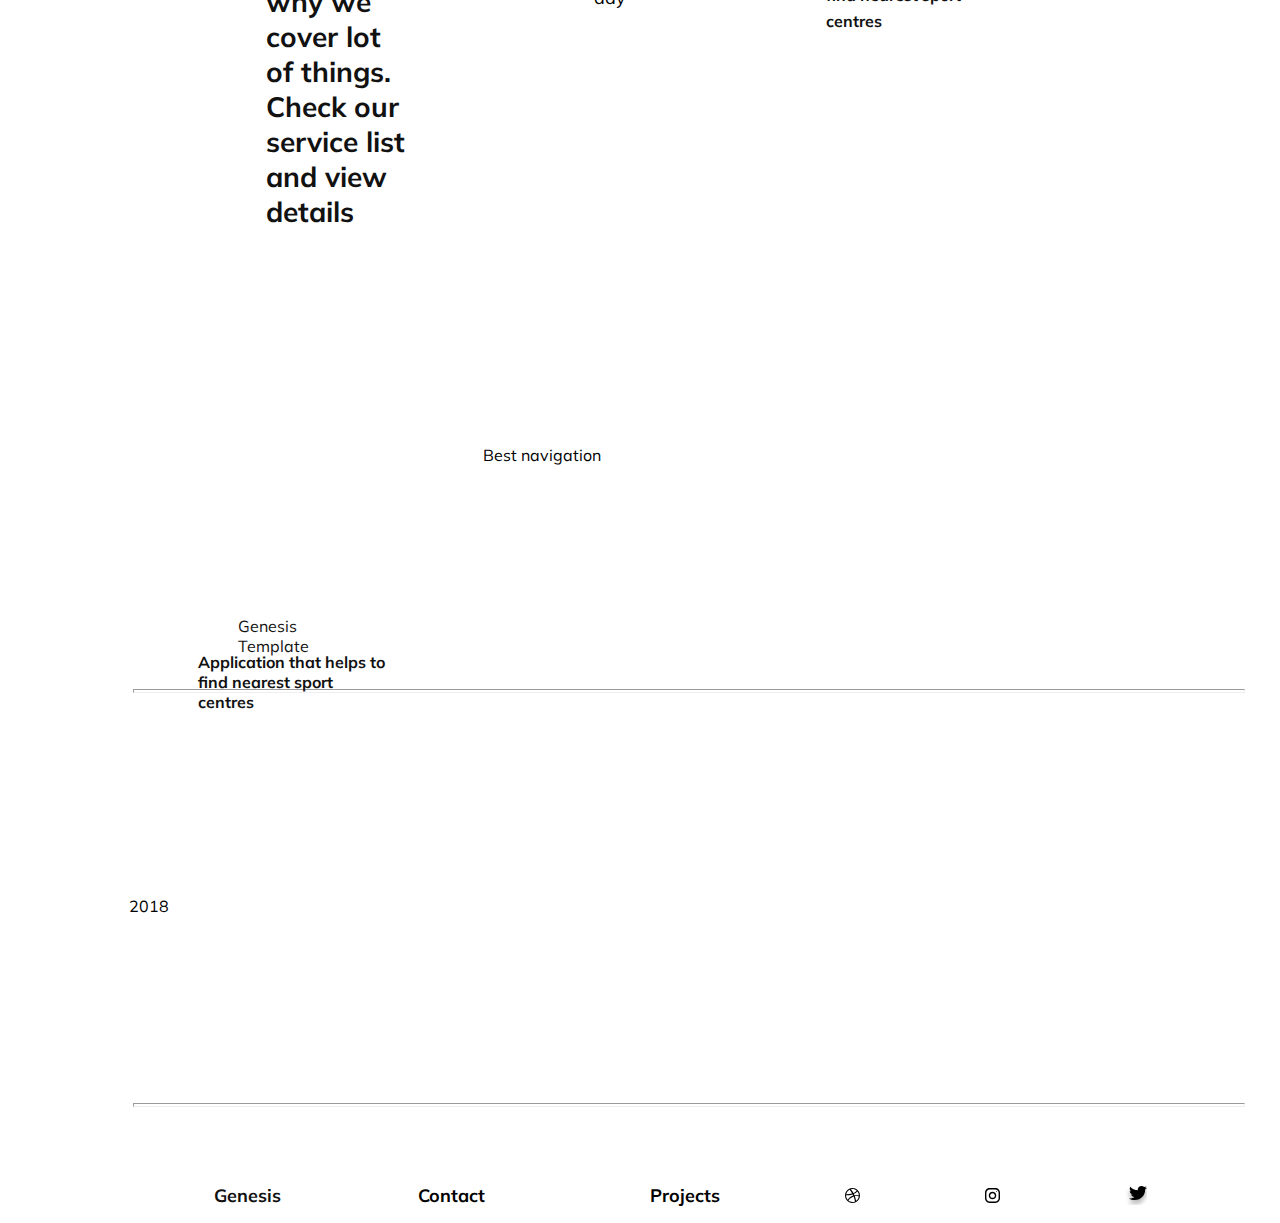
==== commit 95a5de15: "footer" ====
--- a/index.html
+++ b/index.html
@@ -88,5 +88,16 @@
     <hr class="divider divider-3">
 </body>
 
-
+<footer>
+    <nav>
+        <ul class="nav-list">
+            <ol class="nav-item">Genesis</ol>
+            <ol class="nav-item" a href="contact.html">Contact</ol>
+            <ol class="nav-item" a href="projects.html">Projects</ol>
+            <img class="nav-item" src="images/footer1.svg" alt="bild">
+            <img class="nav-item" src="images/footer2.svg" alt="bild">
+            <img class="nav-item" src="images/footer3.svg" alt="bild">
+        </ul>
+    </nav>
+</footer>
 </html>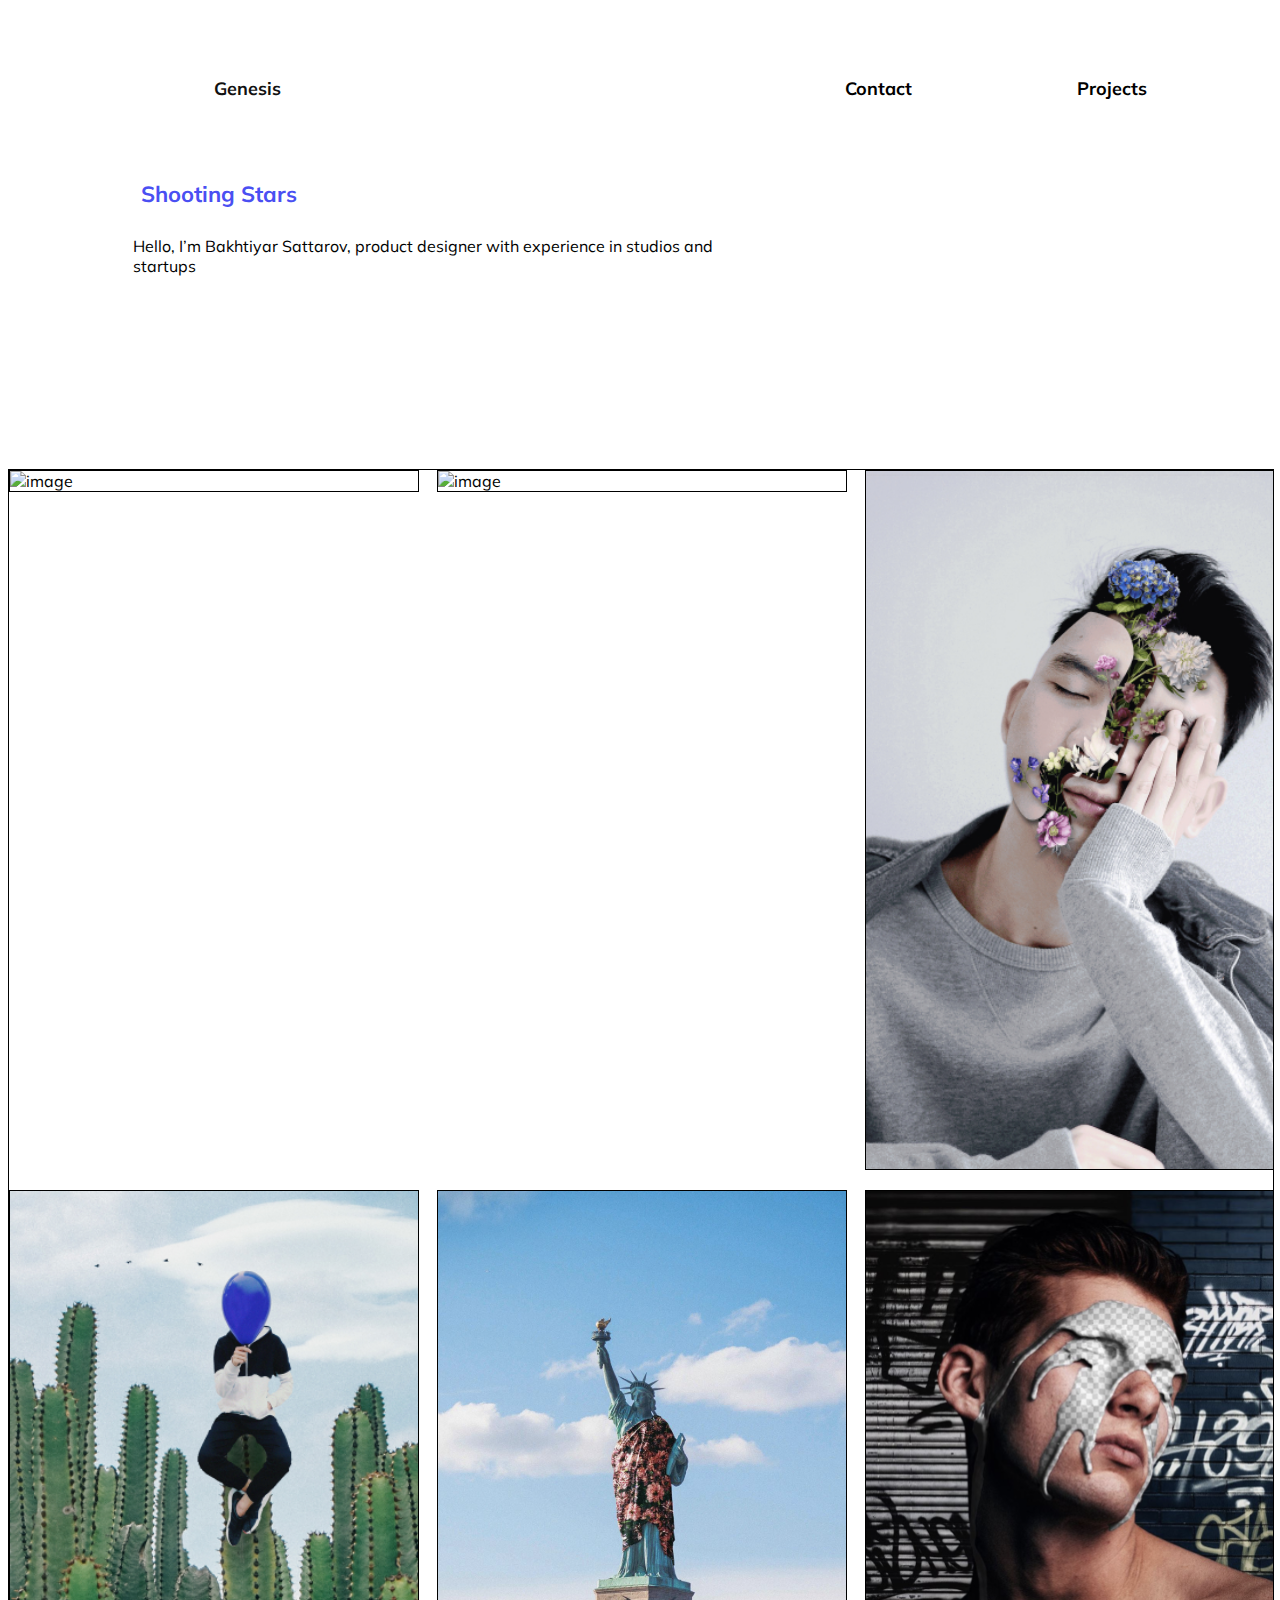
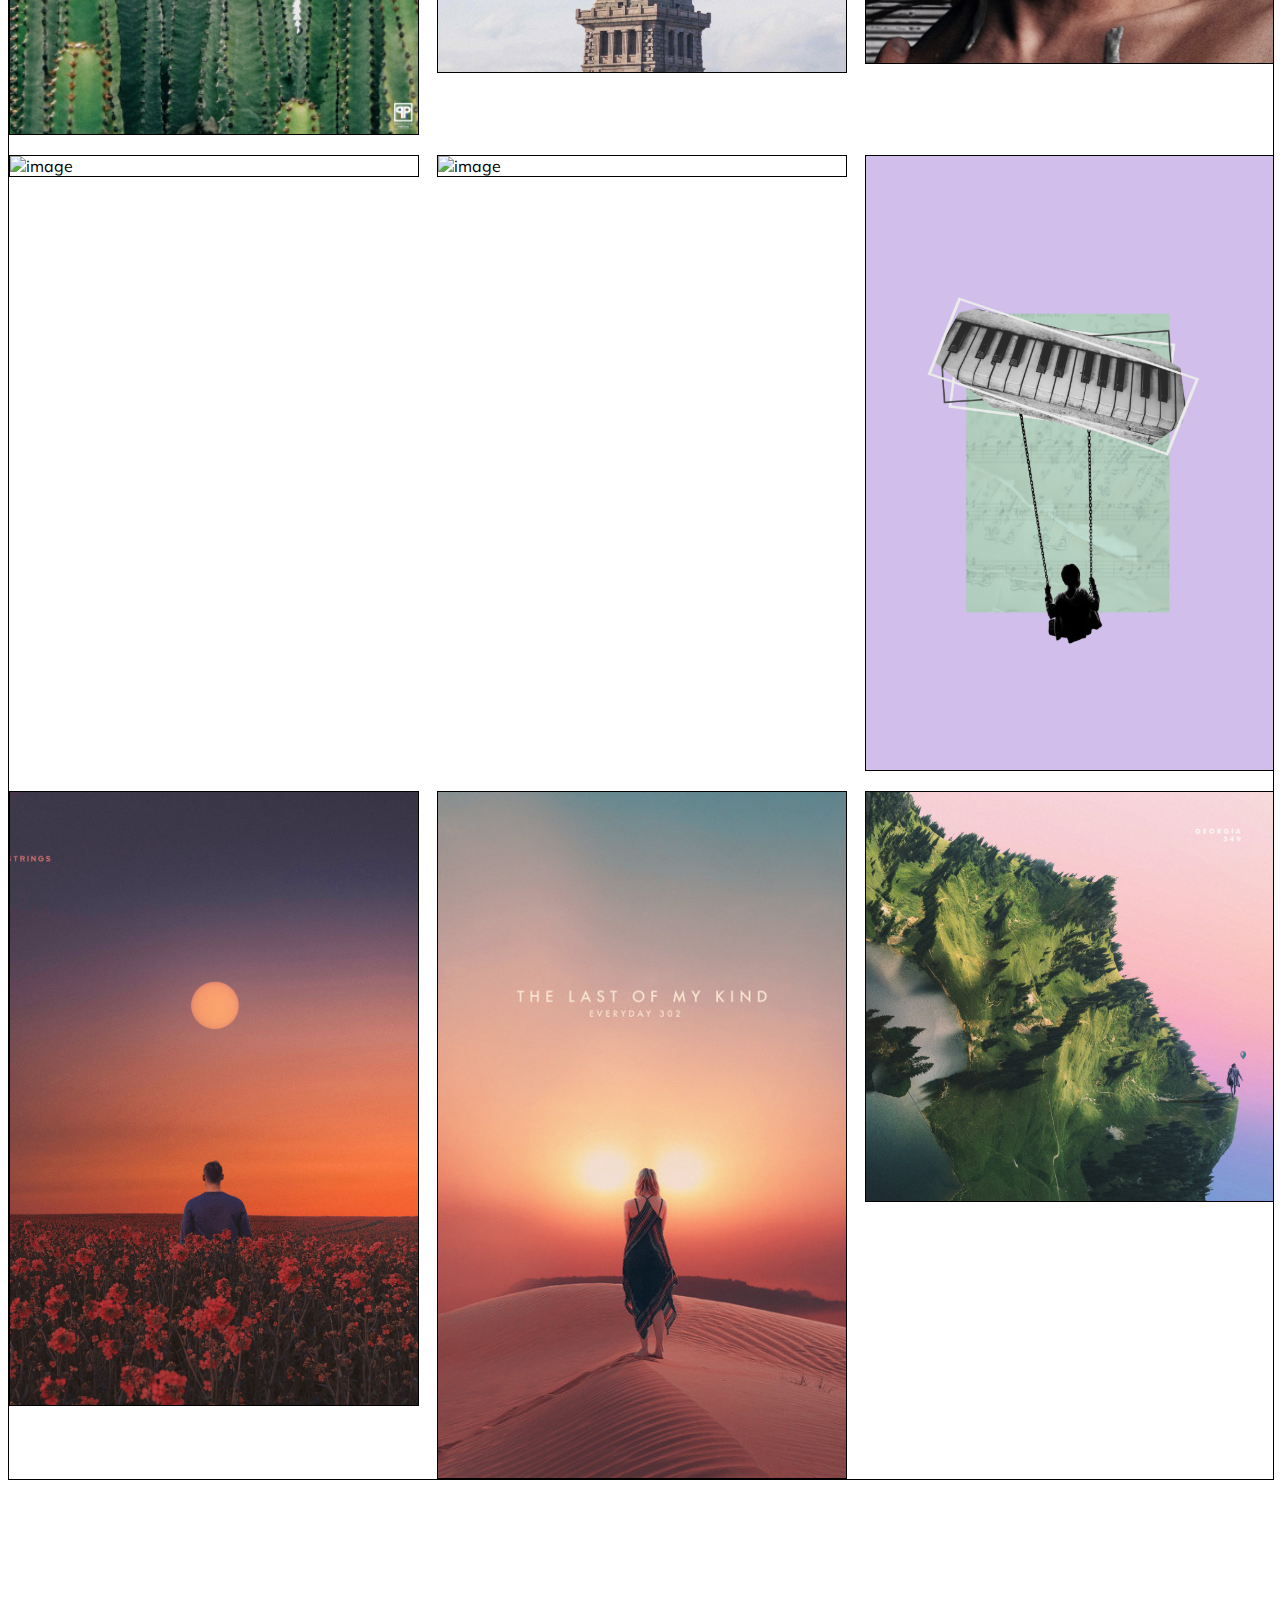
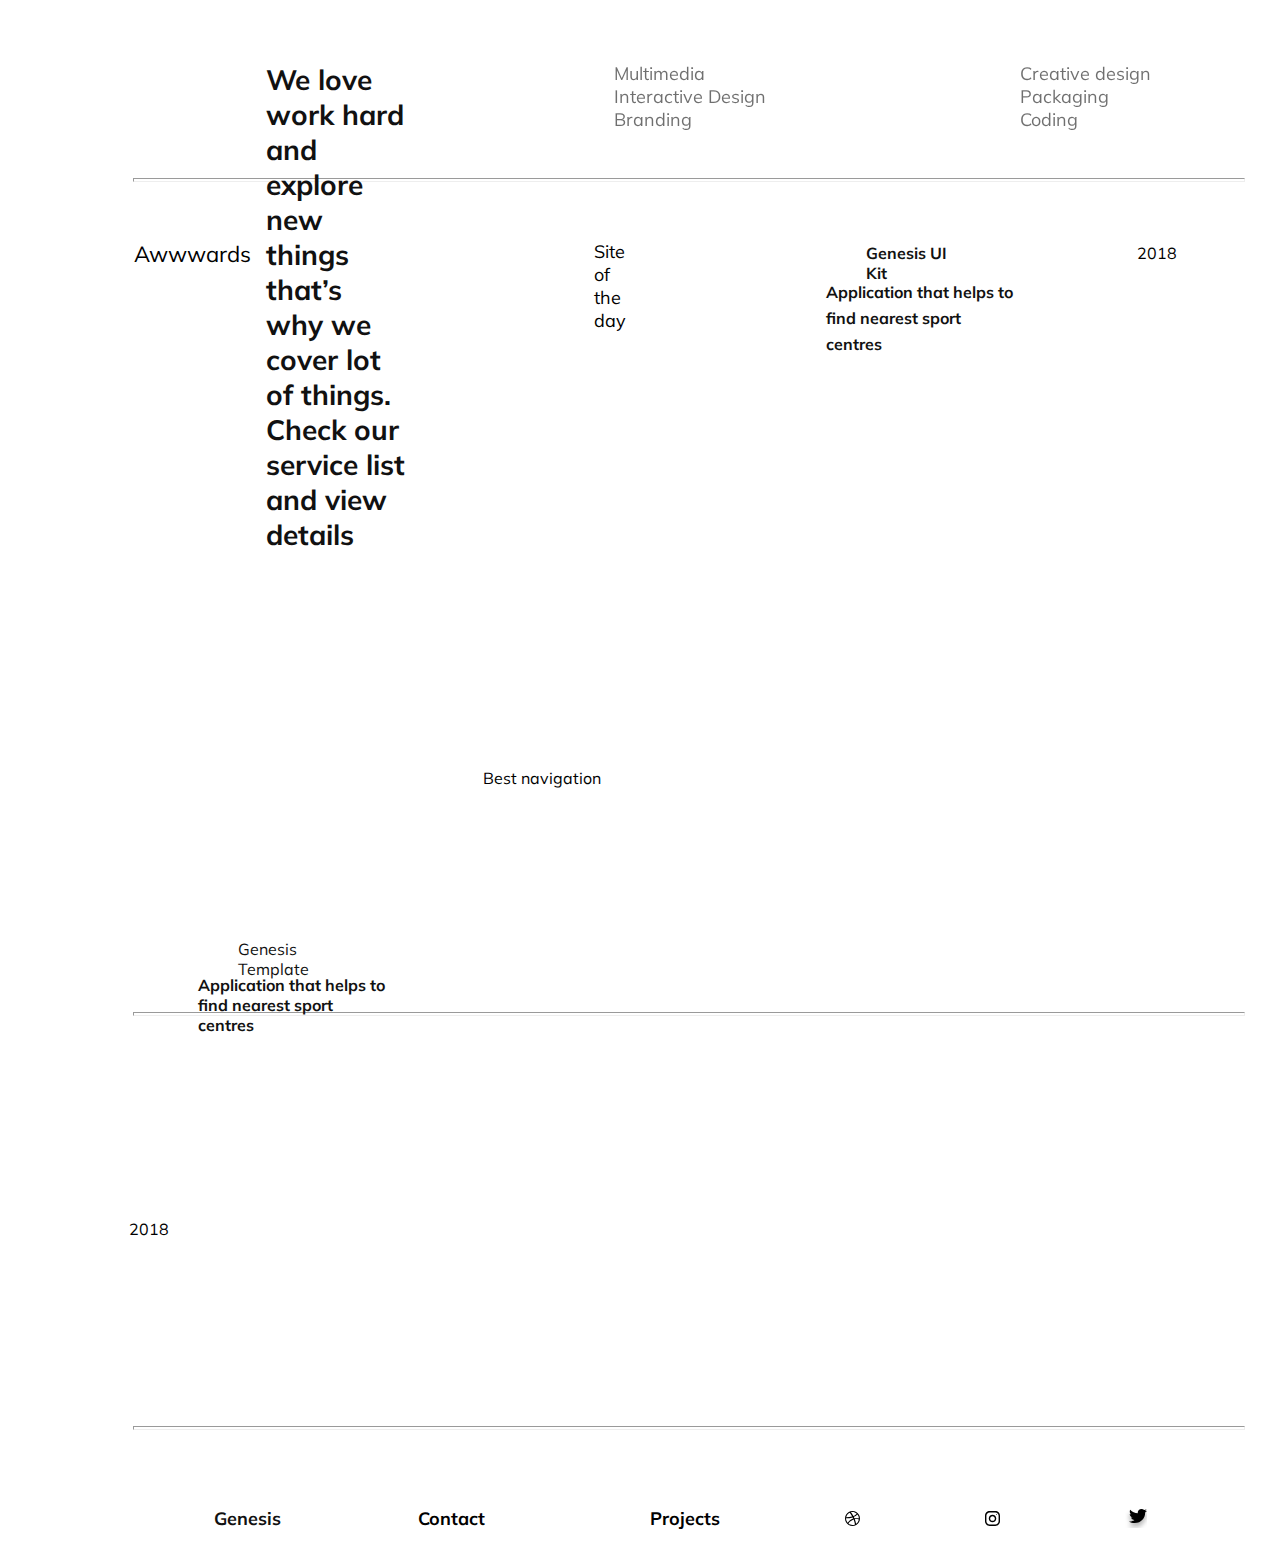
==== commit 404568d1: "class utveckling" ====
--- a/index.html
+++ b/index.html
@@ -26,18 +26,18 @@
             in studios and startups</h1>
     </article>
     <div class="grid-container">
-        <div><img class="grid-item grid-item-1" src="images/1.svg" alt="image"></div>
-        <div><img class="grid-item grid-item-2" src="images/2.svg" alt="image"></div>
-        <div><img class="grid-item grid-item-3" src="images/3.jpg" alt="image"></div>
-        <div><img class="grid-item grid-item-4" src="images/4.jpg" alt="image"></div>
-        <div><img class="grid-item grid-item-5" src="images/5.svg" alt="image"></div>
-        <div><img class="grid-item grid-item-6" src="images/6.svg" alt="image"></div>
-        <div><img class="grid-item grid-item-7" src="images/7.svg" alt="image"></div>
-        <div><img class="grid-item grid-item-8" src="images/8.svg" alt="image"></div>
-        <div><img class="grid-item grid-item-9" src="images/9.svg" alt="image"></div>
-        <div><img class="grid-item grid-item-10" src="images/10.svg" alt="image"></div>
-        <div><img class="grid-item grid-item-11" src="images/11.svg" alt="image"></div>
-        <div><img class="grid-item grid-item-12" src="images/12.svg" alt="image"></div>
+        <div><img class="grid-container grid-item-1" src="images/1.svg" alt="image"></div>
+        <div><img class="grid-container grid-item-2" src="images/2.svg" alt="image"></div>
+        <div><img class="grid-container grid-item-3" src="images/3.jpg" alt="image"></div>
+        <div><img class="grid-container grid-item-4" src="images/4.jpg" alt="image"></div>
+        <div><img class="grid-container grid-item-5" src="images/5.svg" alt="image"></div>
+        <div><img class="grid-container grid-item-6" src="images/6.svg" alt="image"></div>
+        <div><img class="grid-container grid-item-7" src="images/7.svg" alt="image"></div>
+        <div><img class="grid-container grid-item-8" src="images/8.svg" alt="image"></div>
+        <div><img class="grid-container grid-item-9" src="images/9.svg" alt="image"></div>
+        <div><img class="grid-container grid-item-10" src="images/10.svg" alt="image"></div>
+        <div><img class="grid-container grid-item-11" src="images/11.svg" alt="image"></div>
+        <div><img class="grid-container grid-item-12" src="images/12.svg" alt="image"></div>
 
     </div>
     <div class="Group">
@@ -100,4 +100,5 @@
         </ul>
     </nav>
 </footer>
+
 </html>--- a/style.css
+++ b/style.css
@@ -39,7 +39,7 @@
 .article-info {
     font-weight: bold;
     font-size: 40px;
-    color: #111111;
+    color: #000000;
     height: 191px;
     width: 635px;
     top: 60px;
@@ -50,7 +50,6 @@
     width: 100%;
     display: grid;
     grid-template-columns: repeat(3, 1fr);
-    grid-template-rows: repeat(12);
     overflow: hidden;
     grid-gap: 20px;
     background: #FFFFFF;
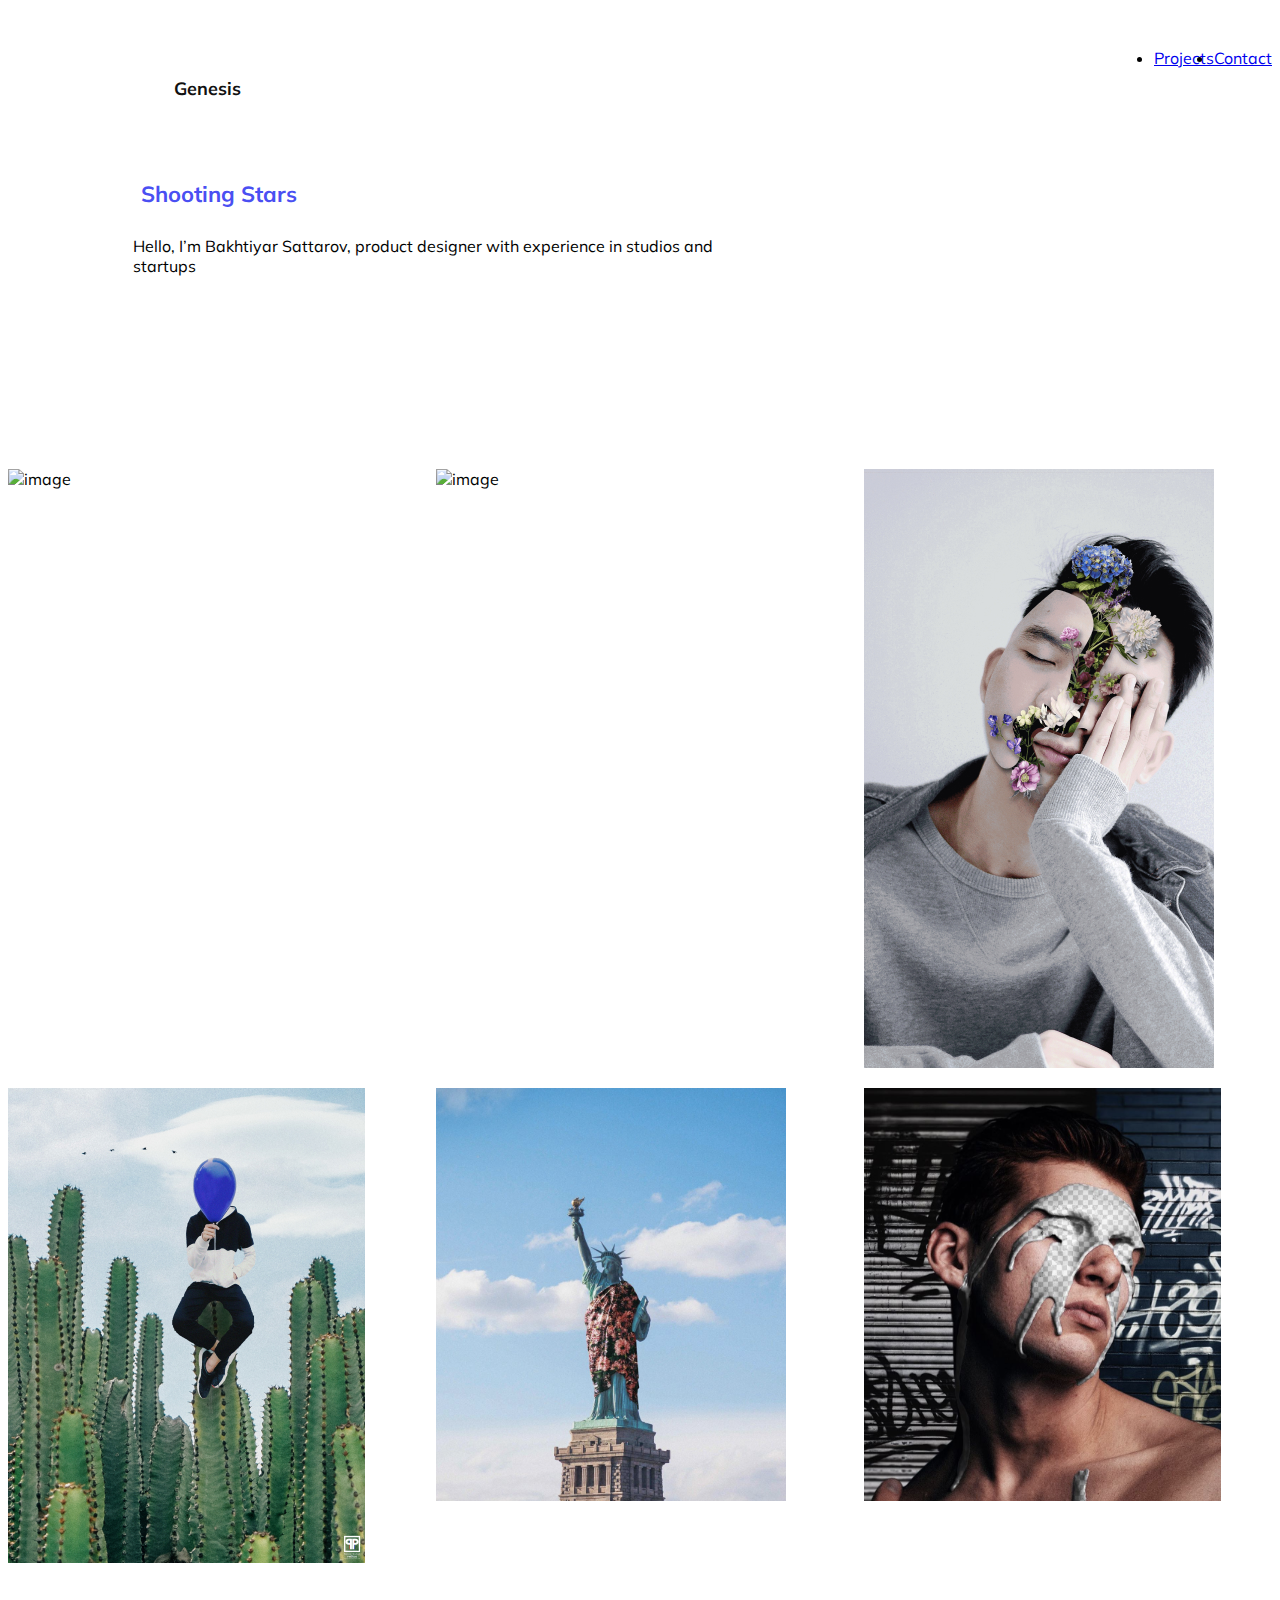
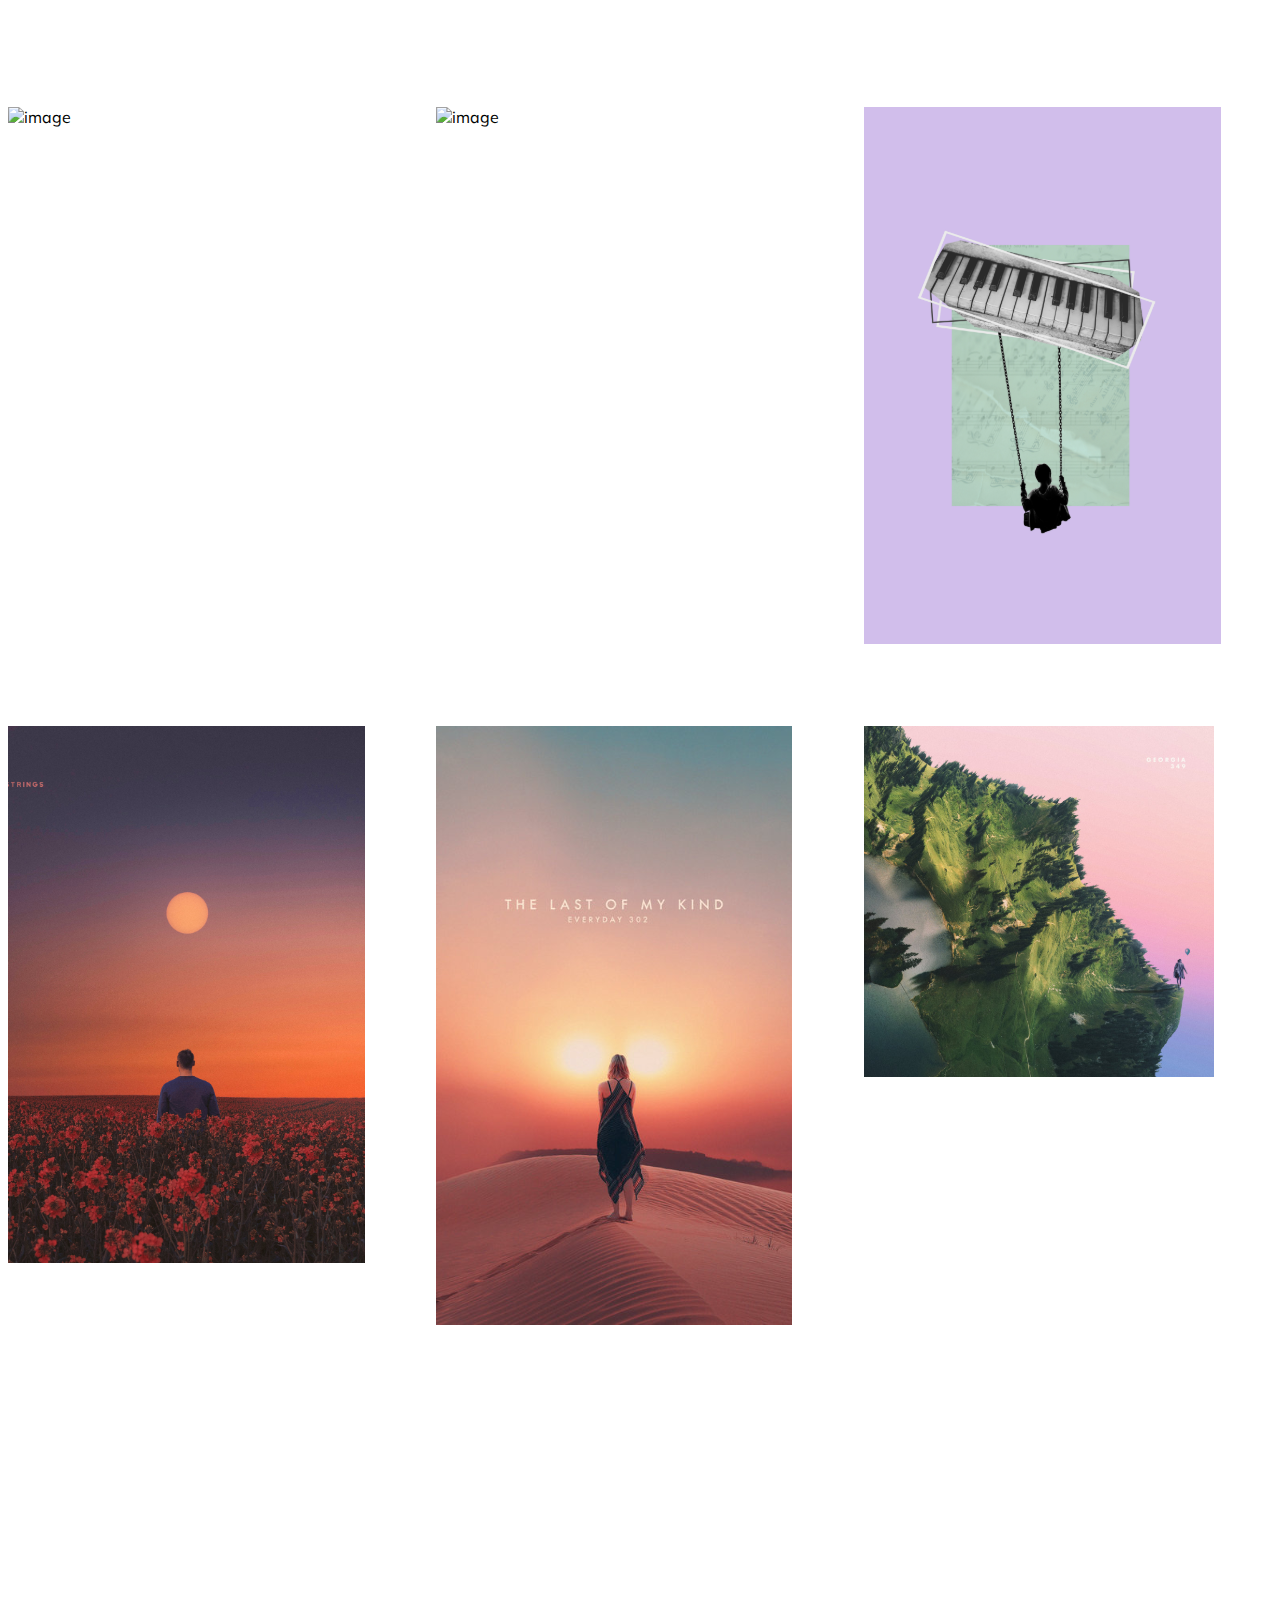
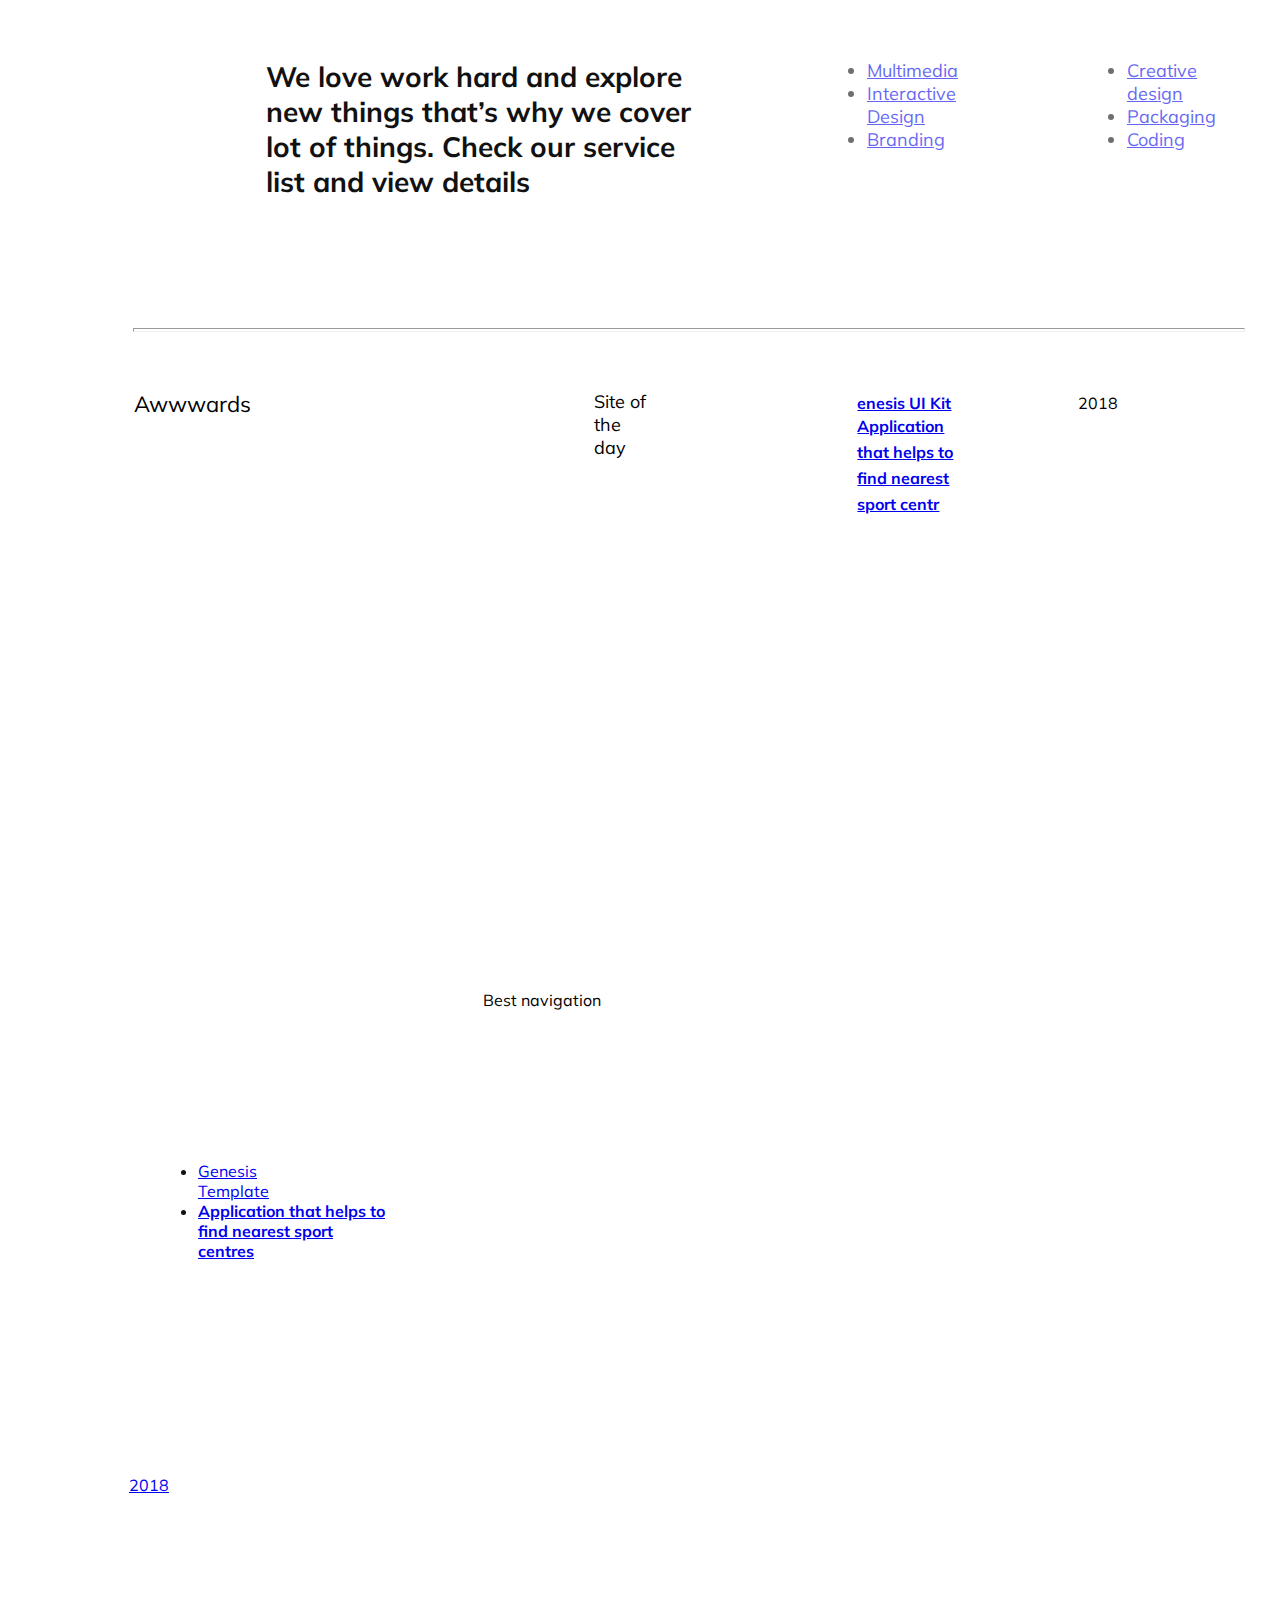
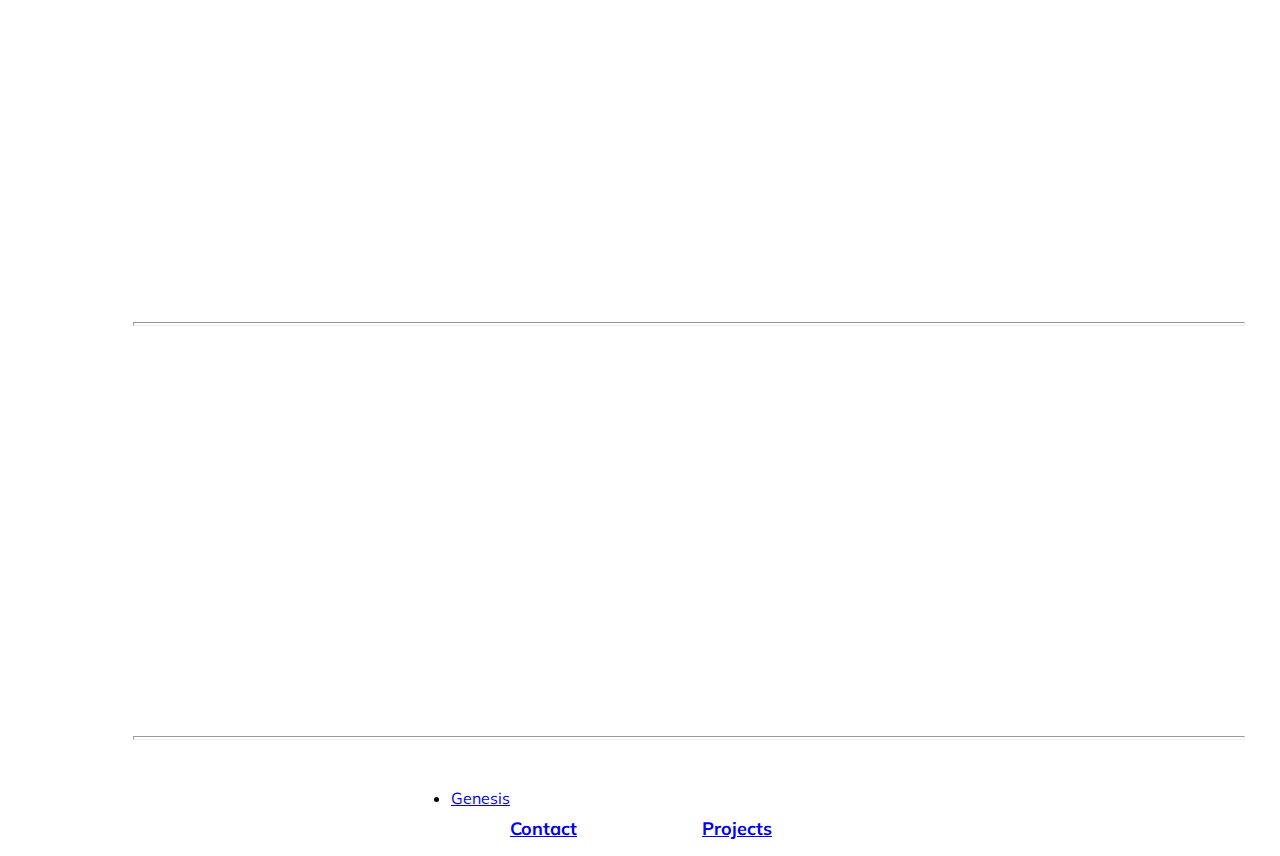
==== commit eb66de77: "utveckling" ====
--- a/index.html
+++ b/index.html
@@ -13,9 +13,9 @@
 <body>
     <nav>
         <ul class="nav-list">
-            <ol class="nav-item">Genesis</ol>
-            <ol class="nav-item" a href="contact.html">Contact</ol>
-            <ol class="nav-item" a href="projects.html">Projects</ol>
+            <li class="nav-item">Genesis</li>
+            <li><a href="projects.html">Projects</a></li>
+            <li><a href="contact.html">Contact</a></li>
         </ul>
     </nav>
 
@@ -25,6 +25,7 @@
             product designer with experience
             in studios and startups</h1>
     </article>
+
     <div class="grid-container">
         <div><img class="grid-container grid-item-1" src="images/1.svg" alt="image"></div>
         <div><img class="grid-container grid-item-2" src="images/2.svg" alt="image"></div>
@@ -38,23 +39,22 @@
         <div><img class="grid-container grid-item-10" src="images/10.svg" alt="image"></div>
         <div><img class="grid-container grid-item-11" src="images/11.svg" alt="image"></div>
         <div><img class="grid-container grid-item-12" src="images/12.svg" alt="image"></div>
+    </div>
 
-    </div>
     <div class="Group">
         <p class="Group Group-text">We love work hard and explore new things that’s why we cover lot of things. Check
             our service list and view details</p>
         <ul class="Group Group-list">
-            <ol>Multimedia</ol>
-            <ol>Interactive Design</ol>
-            <ol>Branding</ol>
+            <li><a href="#">Multimedia</a></li>
+            <li><a href="#">Interactive Design</a></li>
+            <li><a href="#">Branding</a></li>
         </ul>
         <ul class="Group Group-list">
-            <ol>Creative design</ol>
-            <ol>Packaging</ol>
-            <ol>Coding</ols>
+            <li><a href="#">Creative design</a></li>
+            <li><a href="#">Packaging</a></li>
+            <li><a href="#">Coding</a></li>
         </ul>
     </div>
-
 
     <hr class="divider divider-1">
 
@@ -64,39 +64,36 @@
                 <p class="awwward awwward-p1">Awwwards</p>
                 <p class="awwward awwward-p2">Site of the day</p>
                 <ul class="awwward awwward-lista1">
-                    <ol class="awwward awwward-lista-tittle1">Genesis UI Kit</ol>
-                    <p class="awwward awwward-lista-info1">Application that helps to find nearest sport centres</p>
+                    <li class="awwward awwward-lista-tittle1"><a href="#">enesis UI Kit</a></li>
+                    <li class="awwward awwward-lista-info1"><a href="#">Application that helps to find nearest sport centr</a></li>
                 </ul>
                 <p class="awwward tid-1">2018</p>
-
             </div>
             <div class="awwward-2">
                 <p class="awwward-2 awwward-p22">Best navigation</p>
                 <ul class="awwward-2 awwward-lista2">
-                    <ol class="awwward-2 awwward-lista-tottle2">Genesis Template</ol>
-                    <p class="awwward-2 awwward-lista-info2">Application that helps to find nearest sport centres</p>
+                    <li class="awwward-2 awwward-lista-tottle2"><a href="#">Genesis Template</li>
+                    <li class="awwward-2 awwward-lista-info2"><a href="#">Application that helps to find nearest sport centres</li>
                 </ul>
                 <p class="awwward-2 tid-2">2018</p>
-
             </div>
-
         </div>
     </div>
 
     <hr class="divider divider-2">
+    <hr class="divider divider-3">
 
-    <hr class="divider divider-3">
 </body>
 
 <footer>
     <nav>
         <ul class="nav-list">
-            <ol class="nav-item">Genesis</ol>
-            <ol class="nav-item" a href="contact.html">Contact</ol>
-            <ol class="nav-item" a href="projects.html">Projects</ol>
-            <img class="nav-item" src="images/footer1.svg" alt="bild">
-            <img class="nav-item" src="images/footer2.svg" alt="bild">
-            <img class="nav-item" src="images/footer3.svg" alt="bild">
+            <li><a href="#">Genesis</a></li>
+            <li class="nav-item" ><a href="#">Contact</a></li>
+            <li class="nav-item" ><a href="projects.html">Projects</a></li>
+            <li class="nav-item" ><a href="images/footer1.svg" alt="bild"></a></li>
+            <li class="nav-item" ><a href="images/footer2.svg" alt="bild"></a></li>
+            <li class="nav-item" ><a href="iimages/footer3.svg" alt="bild"></a></li>
         </ul>
     </nav>
 </footer>
--- a/style.css
+++ b/style.css
@@ -20,7 +20,6 @@
     text-decoration: none;
 }
 
-
 .nav-item:first-child {
     margin-right: auto;
     margin-left: 126px;
@@ -40,20 +39,21 @@
     font-weight: bold;
     font-size: 40px;
     color: #000000;
-    height: 191px;
-    width: 635px;
+    min-height: 191px;
+    max-width: 635px;
     top: 60px;
     margin-left: 126px;
 }
 
 .grid-container {
-    width: 100%;
+    max-width: 100%;
     display: grid;
     grid-template-columns: repeat(3, 1fr);
+    grid-template-rows: repeat(12, 1fr);
+    min-height:;
     overflow: hidden;
     grid-gap: 20px;
     background: #FFFFFF;
-    border: 1px solid #000000;
 }
 
 .grid-item-1 {
@@ -121,16 +121,16 @@
     margin-left: 129px;
     font-family: 'Mulish';
     color: #111111;
-    width: 1079px;
-    height: 106px;
+    max-width: 1079px;
+    min-height: 106px;
     display: flex;
 }
 
 .Group-text {
     font-weight: bold;
     font-size: 28px;
-    height: 106px;
-    width: 635px;
+    min-height: 106px;
+    max-width: 635px;
 }
 
 .Group-list {
@@ -140,8 +140,8 @@
 }
 
 .divider {
-    height: 2px;
-    width: 1110px;
+    min-height: 2px;
+    max-width: 1110px;
 }
 
 .divider-1 {
@@ -150,8 +150,8 @@
 }
 
 .awwward {
-    width: 1110px;
-    height: 411px;
+    max-width: 1110px;
+    min-height: 411px;
     display: flex;
     flex-direction: column;
 }
@@ -170,15 +170,15 @@
     font-size: 18px;
     margin-left: 343px;
     margin-top: 50px;
-    height: 23px;
-    width: 125px;
+    min-height: 23px;
+    max-width: 125px;
 }
 
 .awwward-lista1 {
     font-size: 16px;
     flex-direction: column;
-    height: 104px;
-    width: 190px;
+    min-height: 104px;
+    max-width: 190px;
     margin-left: 160px;
     margin-top: 53px;
     text-align: left;
@@ -188,14 +188,14 @@
 
 .awwward-lista-tittle1 {
     line-height: 20.08px;
-    height: 20px;
-    width: 102px;
+    min-height: 20px;
+    max-width: 102px;
 }
 
 .awwward-lista-info1 {
     line-height: 26px;
-    height: 104px;
-    width: 190px;
+    min-height: 104px;
+    max-width: 190px;
 }
 
 .tid-1 {
@@ -214,8 +214,8 @@
     margin-left: 475px;
     margin-bottom: 148px;
     Size: 18px;
-    width: 135px;
-    Height: 23px;
+    max-width: 135px;
+    min-height: 23px;
 }
 
 .awwward-lista2 {
@@ -225,20 +225,20 @@
     font-weight: bold;
     color: #111111;
     flex-direction: column;
-    height: 110px;
-    width: 190px;
+    min-height: 110px;
+    max-width: 190px;
 }
 
 .awwward-lista-tottle2 {
-    height: 20px;
-    width: 131px;
+    min-height: 20px;
+    max-width: 131px;
     Size: 16px;
     font-weight: 400;
 }
 
 .awwward-lista-info2 {
-    height: 104px;
-    width: 190px;
+    min-height: 104px;
+    max-width: 190px;
     font-size: 16px;
     text-align: left;
 }
@@ -261,8 +261,8 @@
 }
 
 .article-title {
-    Width: 475px;
-    Height: 121px;
+    max-Width: 475px;
+    min-height: 121px;
     font-family: Mulish;
     font-weight: bold;
     font-size: 40px;
@@ -271,8 +271,8 @@
 }
 
 .article-info {
-    Width: 635px;
-    Height: 222px;
+    max-width: 635px;
+    min-height: 222px;
     font-family: Mulish;
     font-size: 16px;
     font-weight: 400;
@@ -282,8 +282,8 @@
 }
 
 .bild-1 {
-    width: 1110px;
-    height: 660px;
+    max-width: 1110px;
+    min-height: 660px;
     margin-top: 61px;
     margin-left: 125px;
 }
@@ -294,8 +294,8 @@
     text-align: left;
     margin-top: 45px;
     margin-left: 125px;
-    height: 93px;
-    width: 1109px;
+    min-height: 93px;
+    max-width: 1109px;
 }
 
 .project-bilder {
@@ -308,8 +308,8 @@
 }
 
 .poject-bilder1 {
-    height: 400px;
-    width: 350px;
+    min-height: 400px;
+    max-width: 350px;
 }
 
 .contact-article {
@@ -320,15 +320,15 @@
 
 .contact-article-title {
     margin-top: 110px;
-    height: 174px;
-    width: 475px;
+    min-height: 174px;
+    max-width: 475px;
     font-weight: bold;
     font-size: 40px;
 }
 
 .contact-article-info {
-    height: 56px;
-    width: 445px;
+    min-height: 56px;
+    max-width: 445px;
 }
 
 .contact-map {
